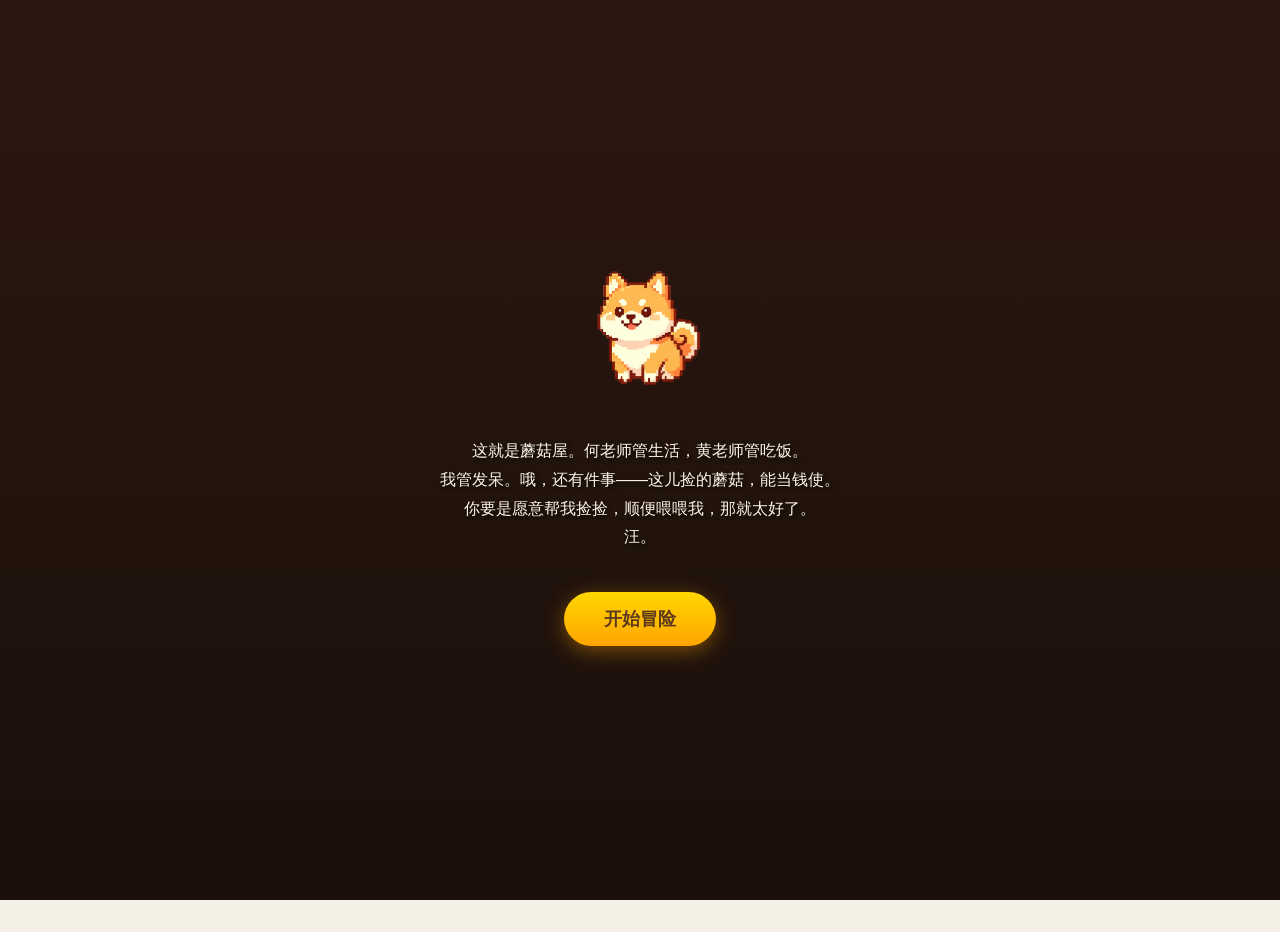
==== index.html @ 36fa9b50 "上传了最新版本，修复了跳转逻辑" ====
<!DOCTYPE html>
<html lang="zh-CN">
<head>
    <meta charset="UTF-8">
    <meta name="viewport" content="width=device-width, initial-scale=1.0, maximum-scale=1.0, user-scalable=no, viewport-fit=cover">
    <title>小H去哪儿</title>
    <link rel="stylesheet" href="style.css">
</head>
<body>

<!--存档移除:-->
<!--在浏览器控制台（F12）输入：-->

<!--前提要先输入:-->
<!--allow paste-->

<!--localStorage.removeItem('xiaoh_game');-->
<!--location.reload();-->


    <!-- 开场画面 -->
    <div id="opening-scene">
        <div class="opening-bg"></div>
        <div class="opening-content">
            <img class="opening-xiaoh" src="assets/背景/小h立绘.png" alt="小H">
            <div class="opening-text">
                这就是蘑菇屋。何老师管生活，黄老师管吃饭。<br>
                我管发呆。哦，还有件事——这儿捡的蘑菇，能当钱使。<br>
                你要是愿意帮我捡捡，顺便喂喂我，那就太好了。<br>
                汪。
            </div>
            <button class="opening-start" id="opening-start">开始冒险</button>
        </div>
    </div>

    <!-- 全屏背景层 -->
    <div id="fullscreen-bg" class="home-day"></div>
    
    <!-- 教程完成弹窗 -->
    <div id="tutorial-complete">
        <div class="complete-content">
            <div class="complete-title">🎉 恭喜完成新手教程！</div>
            <div class="complete-list">
                🍄 蘑菇是这里的钱，捡得越多能买的东西越好<br>
                🍖 带不同的食物，小H会去不同的地方<br>
                🖼️ 小H每次出门都会寄明信片回来
            </div>
            <button class="complete-btn" id="complete-btn">开始自由探索</button>
        </div>
    </div>
    
    <!-- 加载界面 -->
    <div id="loading-screen">
        <div class="loading-content">
            <div class="loading-title">🐕 小H去哪儿</div>
            <div class="loading-xiaoh">
                <img id="loading-xiaoh-img" src="assets/待机/001.png" alt="小H">
            </div>
            <div class="loading-bar-container">
                <div class="loading-bar" id="loading-bar"></div>
            </div>
            <div class="loading-text" id="loading-text">正在加载资源...</div>
        </div>
        <div class="loading-tip">首次加载可能需要较长时间，请耐心等待~</div>
    </div>

    <div id="game-container">
        <!-- 教程覆盖层 -->
        <div id="tutorial-overlay">
            <div class="tutorial-step" id="tutorial-step">步骤 01 / 07</div>
            <div class="tutorial-sprites">
                <div class="tutorial-sprite he hidden" id="tutorial-he">
                    <img src="assets/背景/何老师立绘.png" alt="何老师">
                </div>
                <div class="tutorial-sprite huang hidden" id="tutorial-huang">
                    <img src="assets/背景/c0e4c82e495bcb97c229f056803f610f.jpg" alt="黄老师">
                </div>
                <div class="tutorial-sprite xiaoh hidden" id="tutorial-xiaoh">
                    <img src="assets/背景/小h立绘.png" alt="小H">
                </div>
            </div>
            <div class="tutorial-dialog">
                <div class="dialog-speaker" id="dialog-speaker">小H</div>
                <div class="dialog-text" id="dialog-text">嘿，新面孔。</div>
                <div class="dialog-continue">点击屏幕继续 ▼</div>
            </div>
            <!-- 箭头指引 -->
            <div class="tutorial-arrow" id="tutorial-arrow" style="display: none;">
                <img src="assets/背景/箭头.png" alt="指引箭头">
            </div>
            <!-- 高亮边框 -->
            <div class="tutorial-highlight" id="tutorial-highlight" style="display: none;"></div>
        </div>
        <!-- 首页 -->
        <div id="home-page" class="day">
            <!-- UI -->
            <button id="day-night-toggle">☀️ 切换夜晚</button>
            <button id="settings-btn">⚙️ 设置</button>
            <div id="album-btn">🖼️</div>
            <div id="mushroom-counter">
                <span class="mushroom-icon">🍄</span>
                <span id="mushroom-num">20</span>
            </div>
            
            <!-- 门按钮 -->
            <button id="door-btn">
                <img id="door-img" src="assets/组件/白天门.png" alt="门" />
            </button>

            <!-- 蘑菇容器 -->
            <div class="ground" id="ground">
                <!-- 蘑菇将通过JavaScript动态生成 -->
            </div>

            <!-- 小H -->
            <div id="xiaoh-character" class="xiaoh-idle">
                <img class="xiaoh-sprite-img" id="xiaoh-sprite-img" src="assets/待机/001.png" alt="" draggable="false" />
            </div>

            <!-- 出发按钮 -->
            <button id="go-btn">🚀 探险</button>
            
            <!-- 商店按钮 -->
            <button id="shop-btn">🛒 商店</button>

            <!--小H快跑 -->
            <button id="run-btn">🏃 小H快跑</button>
        </div>

        <!-- 底部进度条（探险时显示） -->
        <div id="home-progress" style="display: none;">
            <div class="simple-progress-bar">
                <div class="simple-progress-fill" id="home-progress-bar"></div>
            </div>
        </div>

        <!-- 互动界面 -->
        <div id="interact-page" style="display: none;">
            <div class="interact-header">
                <div class="interact-back" id="interact-back">←</div>
                <div class="interact-title">🐕 小H的日常</div>
                <div class="intimacy-display">
                    <span>💕</span>
                    <span id="intimacy-value">0</span>
                </div>
            </div>
            
            <!-- 小狗展示区域 -->
            <div class="interact-xiaoh-container">
                <div id="interact-xiaoh" class="xiaoh-idle">
                    <img class="xiaoh-sprite-img" id="interact-xiaoh-img" src="assets/待机/001.png" alt="" draggable="false" />
                </div>
            </div>
            
            <!-- 交互选项 -->
            <div class="interact-actions">
                <button class="action-btn" id="action-feed">🍖 喂食</button>
                <button class="action-btn" id="action-pet">✋ 摸摸</button>
                <button class="action-btn" id="action-play">🎾 玩耍</button>
            </div>
            
            <!-- 心情日记 -->
            <div class="diary-section">
                <div class="diary-header">
                    <span>📔 心情日记</span>
                </div>
                <div class="diary-list" id="diary-list">
                    <div class="diary-empty">还没有日记哦~ 快来和小H互动吧！</div>
                </div>
            </div>
        </div>

        <!-- 屋子界面 -->
        <div id="room-page">
            <!-- 相册按钮 -->
            <div id="room-album-btn">🖼️</div>
            
            <!-- 蘑菇币数量 -->
            <div id="room-mushroom-counter">
                <span class="mushroom-icon">🍄</span>
                <span id="room-mushroom-num">20</span>
            </div>
            
            <!-- 小H（屋子内） -->
            <div id="xiaoh-character-room" class="xiaoh-idle">
                <img class="xiaoh-sprite-img" id="xiaoh-sprite-img-room" src="assets/待机/001.png" alt="" draggable="false" />
            </div>
            
            <!-- 探险按钮 -->
            <button id="room-go-btn">🚀 探险</button>
            
            <!-- 返回庭院箭头按钮 -->
            <button id="room-back-arrow">
                <img src="assets/背景/箭头.png" alt="返回庭院">
            </button>
            
            <!-- 商店按钮 -->
            <button id="room-shop-btn">🛒 商店</button>

            <!-- 小H快跑 -->
            <button id="room-run-btn">🏃 小H快跑</button>
        </div>

        <!-- 进度条页面 -->
        <div id="progress-page">
            <div class="progress-xiaoh">🐕</div>
            <div class="progress-text">小H正在探险中...</div>
            <div class="progress-destination" id="progress-dest">目的地：田野</div>
            <div class="progress-bar-container">
                <div class="progress-bar" id="progress-bar" style="width: 0%"></div>
            </div>
            <div class="progress-time" id="progress-time">剩余 60秒</div>
        </div>

        <!-- 相册页面 -->
        <div id="album-page">
            <div class="album-header">
                <div class="album-back" id="album-back">←</div>
                <div class="album-title">明信片相册</div>
                <div class="album-count" id="album-count">已收集 0 张</div>
                <button class="album-trash-btn" id="album-trash-btn">🗑️</button>
            </div>
            <div class="album-grid" id="album-grid">
                <div class="album-empty">
                    <div class="album-empty-icon">📭</div>
                    <div class="album-empty-text">还没有明信片哦~<br>快让小H出发探险吧！</div>
                </div>
            </div>
        </div>

        <!-- 出发弹窗 -->
        <div class="modal-overlay" id="go-modal">
            <div class="modal-content">
                <div class="modal-title">🎒 给小H准备便当</div>
                <div class="bento-options">
                    <div class="bento-card" data-type="snack" data-cost="5" data-time="60" data-reward="10-15">
                        <div class="bento-icon">🍖</div>
                        <div class="bento-name">小零食</div>
                        <div class="bento-cost">🦴 5 骨头</div>
                        <div class="bento-time">⏱ 1分钟</div>
                        <div class="bento-reward">💰 带回 10-15</div>
                    </div>
                    <div class="bento-card" data-type="normal" data-cost="15" data-time="180" data-reward="25-35">
                        <div class="bento-icon">🍱</div>
                        <div class="bento-name">普通便当</div>
                        <div class="bento-cost">🦴 15 骨头</div>
                        <div class="bento-time">⏱ 3分钟</div>
                        <div class="bento-reward">💰 带回 25-35</div>
                    </div>
                </div>
                <button class="modal-btn primary" id="confirm-go">出发！</button>
                <button class="modal-btn secondary" id="cancel-go">再想想</button>
            </div>
        </div>

        <!-- 途中照片弹窗 -->
        <div class="modal-overlay photo-modal" id="photo-modal">
            <div class="modal-content">
                <div class="photo-image" id="photo-img">
                    <span style="font-size:80px">🏞️</span>
                    <span class="photo-xiaoh">🐕</span>
                </div>
                <div class="photo-text" id="photo-text">小H发回了一张途中照片！</div>
                <button class="modal-btn primary" id="photo-ok">继续等待</button>
            </div>
        </div>

        <!-- 归来弹窗 - 明信片 -->
        <div class="modal-overlay postcard-modal" id="postcard-modal">
            <div class="modal-content">
                <div class="postcard-header">📮 小H寄来明信片！</div>
                <div class="postcard-image" id="postcard-img">
                    <img id="postcard-bg-image" src="" class="postcard-bg">
                </div>
                <div class="postcard-content">
                    <div class="postcard-text" id="postcard-text">今天的田野好大，跑了好久~</div>
                    <div class="postcard-guest" id="postcard-guest">💬 何老师："看到小H跑那么开心，我也开心呀~"</div>
                    <div class="postcard-reward">
                        <span>🍄</span>
                        <span id="reward-num">+12</span>
                    </div>
                    <div class="postcard-buttons">
                        <button class="modal-btn primary" id="collect-reward">领取奖励</button>
                        <button class="modal-btn secondary" id="share-postcard">分享</button>
                    </div>
                </div>
            </div>
        </div>

        <!-- 设置弹窗 -->
        <div class="modal-overlay settings-modal" id="settings-modal">
            <div class="settings-content">
                <div class="settings-title">⚙️ 设置</div>
                
                <div class="settings-item">
                    <span class="settings-label">🎵 背景音乐</span>
                    <div class="settings-toggle active" id="bgm-toggle"></div>
                </div>
                
                <div class="settings-item">
                    <span class="settings-label">🔊 音效</span>
                    <div class="settings-toggle active" id="sound-toggle"></div>
                </div>

                <button class="modal-btn secondary" id="settings-close" style="margin-top: 20px;">关闭</button>
            </div>
        </div>

        <!-- 商店页面 -->
        <div id="shop-page">
            <!-- 返回按钮 -->
            <button class="shop-back-btn" id="shop-back">← 返回</button>
            
            <!-- 蘑菇币显示 -->
            <div class="shop-mushrooms">🍄 <span id="shop-mushrooms-count">0</span></div>
            
            <!-- 标题 -->
            <div class="shop-title">🛒 蘑菇商店</div>
            
            <!-- 背景图 -->
            <img class="shop-background" src="assets/背景/shop-background.png" alt="商店背景">
            
            <!-- 分页按钮 -->
            <button class="shop-page-btn shop-prev-btn" id="shop-prev-btn" style="display: none;">‹</button>
            <button class="shop-page-btn shop-next-btn" id="shop-next-btn">›</button>
            
            <!-- 页码显示 -->
            <div class="shop-page-indicator" id="shop-page-indicator">1 / 2</div>
            
            <!-- 商品区域 -->
            <div class="shop-grid" id="shop-grid-container">
                <!-- 食物 - 骨头 (5) -->
                <div class="shop-item" data-item="bone">
                    <div class="shop-item-image">
                        <img src="assets/食物/骨头.png" alt="骨头">
                    </div>
                    <div class="shop-item-info">
                        <div class="shop-item-name">骨头</div>
                        <div class="shop-item-price">5 蘑菇币</div>
                    </div>
                </div>
                
                <!-- 食物 - 羊排 (15) -->
                <div class="shop-item" data-item="meat">
                    <div class="shop-item-image">
                        <img src="assets/食物/羊排.png" alt="羊排">
                    </div>
                    <div class="shop-item-info">
                        <div class="shop-item-name">羊排</div>
                        <div class="shop-item-price">15 蘑菇币</div>
                    </div>
                </div>
                
                <!-- 食物 - 便当 (30) -->
                <div class="shop-item" data-item="bento">
                    <div class="shop-item-image">
                        <img src="assets/食物/便当.png" alt="便当">
                    </div>
                    <div class="shop-item-info">
                        <div class="shop-item-name">便当</div>
                        <div class="shop-item-price">30 蘑菇币</div>
                    </div>
                </div>
                
                <!-- 食物 - 牛排 (30) -->
                <div class="shop-item" data-item="steak">
                    <div class="shop-item-image">
                        <img src="assets/食物/牛排.png" alt="牛排">
                    </div>
                    <div class="shop-item-info">
                        <div class="shop-item-name">牛排</div>
                        <div class="shop-item-price">30 蘑菇币</div>
                    </div>
                </div>
                
                <!-- 食物 - 寿司 (50) -->
                <div class="shop-item" data-item="sushi">
                    <div class="shop-item-image">
                        <img src="assets/食物/寿司.png" alt="寿司">
                    </div>
                    <div class="shop-item-info">
                        <div class="shop-item-name">寿司</div>
                        <div class="shop-item-price">50 蘑菇币</div>
                    </div>
                </div>
                
                <!-- 道具 - 玩具球 (15) -->
                <div class="shop-item" data-item="ball">
                    <div class="shop-item-image">
                        <img src="assets/道具/玩具球.png" alt="玩具球">
                    </div>
                    <div class="shop-item-info">
                        <div class="shop-item-name">玩具球</div>
                        <div class="shop-item-price">15 蘑菇币</div>
                    </div>
                </div>
                
                <!-- 道具 - 碗 (15) -->
                <div class="shop-item" data-item="bowl">
                    <div class="shop-item-image">
                        <img src="assets/道具/碗.png" alt="碗">
                    </div>
                    <div class="shop-item-info">
                        <div class="shop-item-name">碗</div>
                        <div class="shop-item-price">15 蘑菇币</div>
                    </div>
                </div>
                
                <!-- 道具 - 游泳圈 (20) -->
                <div class="shop-item" data-item="swim_ring">
                    <div class="shop-item-image">
                        <img src="assets/道具/游泳圈.png" alt="游泳圈">
                    </div>
                    <div class="shop-item-info">
                        <div class="shop-item-name">游泳圈</div>
                        <div class="shop-item-price">20 蘑菇币</div>
                    </div>
                </div>
                
                <!-- 道具 - 风车 (20) -->
                <div class="shop-item" data-item="windmill">
                    <div class="shop-item-image">
                        <img src="assets/道具/风车.png" alt="风车">
                    </div>
                    <div class="shop-item-info">
                        <div class="shop-item-name">风车</div>
                        <div class="shop-item-price">20 蘑菇币</div>
                    </div>
                </div>
                
                <!-- 道具 - 项圈 (25) -->
                <div class="shop-item" data-item="collar">
                    <div class="shop-item-image">
                        <img src="assets/道具/项圈.png" alt="项圈">
                    </div>
                    <div class="shop-item-info">
                        <div class="shop-item-name">项圈</div>
                        <div class="shop-item-price">25 蘑菇币</div>
                    </div>
                </div>
                
                <!-- 道具 - 指南针 (35) -->
                <div class="shop-item" data-item="compass">
                    <div class="shop-item-image">
                        <img src="assets/道具/指南针.png" alt="指南针">
                    </div>
                    <div class="shop-item-info">
                        <div class="shop-item-name">指南针</div>
                        <div class="shop-item-price">35 蘑菇币</div>
                    </div>
                </div>
            </div>
            
            <!-- 描述区域 -->
            <div class="shop-description">
                <div class="description-text" id="shop-description-text">点击商品查看详情</div>
            </div>
            
            <!-- 购买按钮 -->
            <button class="shop-buy-btn" id="shop-buy-btn" disabled>购买</button>
        </div>

        <!-- 物品栏弹窗 -->
        <div class="modal-overlay inventory-modal" id="inventory-modal">
            <div class="modal-content">
                <div class="modal-title">🎒 物品栏</div>
                
                <div class="inventory-empty" id="inventory-empty" style="display:none;">
                    <div class="empty-icon">📦</div>
                    <div class="empty-text">哎呀~ 背包空空如也！<br>快去商店采购吧！</div>
                    <button class="modal-btn primary" id="go-to-shop">🛒 去商店</button>
                </div>

                <div class="inventory-items" id="inventory-items">
                    <!-- 物品将通过JavaScript动态生成 -->
                </div>

                <div style="margin-top: 20px; display: flex; gap: 10px;">
                    <button class="modal-btn secondary" id="inventory-close">取消</button>
                    <button class="modal-btn primary" id="confirm-item" disabled>选择出发</button>
                </div>
            </div>
        </div>

        <!-- 回收站弹窗 -->
        <div class="modal-overlay" id="trash-modal">
            <div class="modal-content">
                <div class="modal-header">🗑️ 回收站</div>
                <div class="trash-grid" id="trash-grid">
                    <div class="trash-empty">
                        <div class="trash-empty-icon">🗑️</div>
                        <div class="trash-empty-text">回收站是空的~</div>
                    </div>
                </div>
                <div class="modal-footer">
                    <button class="modal-btn secondary" id="trash-close">关闭</button>
                    <button class="modal-btn danger" id="trash-clear">清空回收站</button>
                </div>
            </div>
        </div>

        <!-- 大图查看器 -->
        <div class="photo-viewer" id="photo-viewer">
            <div class="viewer-image" id="viewer-img">
                <img id="viewer-photo" src="" class="viewer-photo">
            </div>
            <div class="viewer-text" id="viewer-text">今天的田野好大，跑了好久~</div>
            <div class="viewer-close" id="viewer-close">✕</div>
        </div>
    </div>

    <script src="script.js"></script>
</body>
</html>
---- style.css ----
:root {
            --design-width: 430;
            --design-height: 932;
            --scale: 1;
            --safe-top: 0px;
            --safe-bottom: env(safe-area-inset-bottom, 0px);
            --safe-left: 0px;
            --safe-right: 0px;
        }

        * {
            margin: 0;
            padding: 0;
            box-sizing: border-box;
            -webkit-user-select: none;
            user-select: none;
            -webkit-touch-callout: none;
            -webkit-tap-highlight-color: transparent;
        }
        
        * img {
            -webkit-user-drag: none;
            user-drag: none;
        }
        
        html, body {
            touch-action: manipulation;
            -webkit-touch-callout: none;
            -webkit-user-select: none;
            user-select: none;
        }
        
        button {
            -webkit-user-select: none;
            user-select: none;
            -webkit-tap-highlight-color: transparent;
            touch-action: manipulation;
        }
        
        input, textarea {
            -webkit-user-select: text;
            user-select: text;
        }

        body {
            font-family: 'Microsoft YaHei', 'PingFang SC', sans-serif;
            background: #f5f0e6;
            overflow: hidden;
            touch-action: pan-y pinch-zoom;
            font-size: calc(14px * var(--scale));
        }

        #fullscreen-bg {
            position: fixed;
            top: 0;
            left: 0;
            width: 100vw;
            height: 100vh;
            background-size: cover;
            background-position: center;
            background-repeat: no-repeat;
            z-index: -1;
            transition: background-image 0.5s ease;
        }

        #fullscreen-bg.home-day {
            background-image: url('assets/背景/garden-day.png');
        }

        #fullscreen-bg.home-night {
            background-image: url('assets/背景/garden-night.png');
        }

        #fullscreen-bg.room-day {
            background-image: url('assets/背景/room-day.png');
        }

        #fullscreen-bg.room-night {
            background-image: url('assets/背景/room-night.png');
        }

        #fullscreen-bg.shop {
            background-image: url('assets/背景/shop-background.png');
        }

        #game-container {
            width: 100vw;
            height: calc(100vh - var(--safe-bottom));
            max-width: 430px;
            margin: 0 auto;
            position: relative;
            overflow: hidden;
            transform-origin: top center;
        }

        #home-page {
            width: 100%;
            height: 100%;
            position: relative;
            display: flex;
            flex-direction: column;
            align-items: center;
            background-size: cover;
            background-position: center;
            background-repeat: no-repeat;
        }

        #home-page.day {
            background-image: url('assets/背景/garden-day.png');
        }

        #home-page.night {
            background-image: url('assets/背景/garden-night.png');
        }

        /* 蘑菇币数量显示 */
        #mushroom-counter {
            position: absolute;
            top: 20px;
            right: 20px;
            background: rgba(255,255,255,0.9);
            border-radius: 25px;
            padding: 8px 16px;
            display: flex;
            align-items: center;
            gap: 6px;
            box-shadow: 0 2px 8px rgba(0,0,0,0.1);
            z-index: 100;
        }

        .mushroom-icon {
            font-size: 24px;
        }

        #mushroom-num {
            font-size: 20px;
            font-weight: bold;
            color: #8B691E;
        }

        /* 设置按钮 */
        #settings-btn {
            position: absolute;
            top: 130px;
            left: 20px;
            padding: 8px 14px;
            background: rgba(255,255,255,0.9);
            border-radius: 20px;
            border: none;
            font-size: 14px;
            font-weight: bold;
            cursor: pointer;
            box-shadow: 0 2px 8px rgba(0,0,0,0.1);
            z-index: 100;
            transition: all 0.3s;
            display: flex;
            align-items: center;
            gap: 6px;
            color: #5D3A1A;
        }
        #settings-btn:hover {
            transform: scale(1.05);
            box-shadow: 0 4px 12px rgba(0,0,0,0.2);
        }

        /* 设置弹窗 */
        .settings-modal {
            display: none;
        }
        .settings-modal.active {
            display: flex;
        }
        .settings-content {
            background: linear-gradient(135deg, #FFF8E7 0%, #FFE4C4 100%);
            border-radius: 20px;
            padding: 25px;
            width: 320px;
            text-align: center;
            box-shadow: 0 10px 30px rgba(0,0,0,0.2);
        }
        .settings-title {
            font-size: 20px;
            font-weight: bold;
            margin-bottom: 25px;
            color: #5D3A1A;
        }
        .settings-item {
            display: flex;
            justify-content: space-between;
            align-items: center;
            padding: 12px 15px;
            background: rgba(255,255,255,0.8);
            border-radius: 12px;
            margin-bottom: 12px;
        }
        .settings-label {
            font-size: 16px;
            font-weight: bold;
            color: #5D3A1A;
            display: flex;
            align-items: center;
            gap: 8px;
        }
        .settings-toggle {
            width: 50px;
            height: 28px;
            background: #ddd;
            border-radius: 14px;
            cursor: pointer;
            position: relative;
            transition: background 0.3s;
        }
        .settings-toggle.active {
            background: #8BC34A;
        }
        .settings-toggle::after {
            content: '';
            position: absolute;
            width: 24px;
            height: 24px;
            background: white;
            border-radius: 50%;
            top: 2px;
            left: 2px;
            transition: transform 0.3s;
        }
        .settings-toggle.active::after {
            transform: translateX(22px);
        }

        /* 昼夜切换按钮 */
        #day-night-toggle {
            position: absolute;
            top: 75px;
            left: 20px;
            padding: 8px 14px;
            background: rgba(255,255,255,0.9);
            border-radius: 20px;
            border: none;
            font-size: 14px;
            font-weight: bold;
            cursor: pointer;
            box-shadow: 0 2px 8px rgba(0,0,0,0.1);
            z-index: 100;
            transition: all 0.3s;
            display: flex;
            align-items: center;
            gap: 6px;
            color: #5D3A1A;
        }
        #day-night-toggle:hover {
            transform: scale(1.05);
            box-shadow: 0 4px 12px rgba(0,0,0,0.2);
        }
        #day-night-toggle:active {
            transform: scale(0.98);
        }

        /* 相册入口 */
        #album-btn {
            position: absolute;
            top: 20px;
            left: 20px;
            width: 44px;
            height: 44px;
            background: rgba(255,255,255,0.9);
            border-radius: 50%;
            display: flex;
            align-items: center;
            justify-content: center;
            font-size: 24px;
            box-shadow: 0 2px 8px rgba(0,0,0,0.1);
            cursor: pointer;
            z-index: 100;
            transition: transform 0.2s;
        }
        #album-btn:active { transform: scale(0.9); }

        /* 地面 */
        .ground {
            position: absolute;
            bottom: 0;
            width: 430px;
            height: 350px;
            background: transparent;
            border-radius: 50% 50% 0 0 / 20px 20px 0 0;
        }

        

        /* 蘑菇样式 */
        .mushroom {
            position: absolute;
            cursor: pointer;
            z-index: 50;
            transition: transform 0.3s ease;
            object-fit: cover;
            border-radius: 50%;
            overflow: hidden;
        }
        .mushroom.spawning {
            cursor: default;
            pointer-events: none;
        }
        .mushroom.spawning:hover {
            transform: none;
        }
        .mushroom:hover:not(.spawning) {
            transform: scale(1.1);
        }
        .mushroom.small {
            /* border:#43A047 solid 2px; */
            width: 80px;
            height: 80px;
        }
        .mushroom.large {
            /* border:#00597c solid 2px; */
            width: 120px;
            height: 120px;
        }
        .mushroom.growing {
            animation: mushroom-grow 0.5s ease-out forwards;
        }
        .mushroom.disappearing {
            animation: mushroom-disappear 0.5s ease-out forwards;
        }

        @keyframes mushroom-grow {
            0% { transform: scale(1); }
            50% { transform: scale(1.3); }
            100% { transform: scale(1); }
        }

        @keyframes mushroom-disappear {
            0% { opacity: 1; transform: scale(1); }
            100% { opacity: 0; transform: scale(1.5); }
        }

        /* 小H角色（待机序列帧） */
        #xiaoh-character {
            position: absolute;
            bottom: 22%;
            left: 50%;
            transform: translateX(-50%);
            width: auto;
            height: auto;
            z-index: 60;
            transition: all 0.5s ease;
            display: flex;
            align-items: flex-end;
            justify-content: center;
        }

        .xiaoh-sprite-img {
            display: block;
            height: 120px;
            width: auto;
            max-width: 140px;
            object-fit: contain;
            pointer-events: none;
            user-select: none;
            -webkit-user-drag: none;
        }

        /* 小H状态动画 */
        .xiaoh-idle {
            animation: breathe 3s infinite ease-in-out;
        }

        @keyframes breathe {
            0%, 100% { transform: translateX(-50%) scale(1); }
            50% { transform: translateX(-50%) scale(1.02); }
        }

        /* 屋子内小H */
        #xiaoh-character-room {
            position: absolute;
            bottom: 22%;
            left: 40%;
            transform: translateX(-50%);
            width: auto;
            height: auto;
            z-index: 60;
            transition: all 0.5s ease;
            display: flex;
            align-items: flex-end;
            justify-content: center;
        }

        /* 睡觉状态样式 - 移动到床上 */
        .xiaoh-sleeping {
            bottom: 67% !important;
            left: 30% !important;
            transform: translateX(-50%) !important;
        }

        .xiaoh-sleeping .xiaoh-sprite-img {
            transform: scale(0.9);
        }

        .xiaoh-away {
            opacity: 0;
            transform: translateX(-50%) translateX(200px) !important;
            transition: all 1s ease;
        }
        
        /* 睡觉隐藏状态 - 庭院中小狗睡觉时隐藏 */
        .xiaoh-hidden {
            display: none !important;
        }



        /* 门按钮：白天为小框对齐门洞；夜间为全屏锚点 + cover（撤销「昼夜同一全屏」后的状态） */
        #door-btn {
            position: absolute;
            top: 41.9%;
            left: 59.7%;
            transform: translate(-50%, -50%);
            width: 16%;
            height: 22%;
            min-width: 0;
            min-height: 0;
            overflow: hidden;
            background: transparent;
            border: none;
            cursor: pointer;
            z-index: 55;
            padding: 0;
        }
        /* 夜间与白天同量级小框，避免 100% 占满屏；位置可按背景微调 left/top */
        #home-page.night #door-btn {
            left: 64%;
            top: 42%;
            width: 18%;
            height: 22%;
        }
        #door-btn img {
            width: 100%;
            height: 100%;
            object-fit: fill;
            object-position: center center;
            image-rendering: pixelated;
            image-rendering: crisp-edges;
            transition: transform 0.2s;
        }
        #home-page.night #door-btn img {
            object-fit: cover;
            object-position: 60.8% 40.7%;
        }
        #door-btn:hover img {
            transform: scale(1.02);
        }
        #door-btn:active img {
            transform: scale(0.98);
        }

        /* 屋子界面 */
        #room-page {
            display: none;
            position: absolute;
            top: 0;
            left: 0;
            width: 100%;
            height: 100%;
            background-size: cover;
            background-position: center;
            z-index: 50;
        }
        #room-page.day {
            background-image: url('assets/背景/room-day.png');
        }
        #room-page.night {
            background-image: url('assets/背景/room-night.png');
        }
        #room-page.active {
            display: block;
        }

        /* 屋子界面蘑菇币显示（与庭院一致）*/
        #room-mushroom-counter {
            position: absolute;
            top: 20px;
            right: 20px;
            background: rgba(255,255,255,0.9);
            border-radius: 25px;
            padding: 8px 16px;
            display: flex;
            align-items: center;
            gap: 6px;
            box-shadow: 0 2px 8px rgba(0,0,0,0.1);
            z-index: 100;
        }
        #room-mushroom-num {
            font-size: 20px;
            font-weight: bold;
            color: #8B691E;
        }
        #room-album-btn {
            position: absolute;
            top: 20px;
            left: 20px;
            width: 44px;
            height: 44px;
            background: rgba(255,255,255,0.9);
            border-radius: 50%;
            display: flex;
            align-items: center;
            justify-content: center;
            font-size: 24px;
            box-shadow: 0 2px 8px rgba(0,0,0,0.1);
            cursor: pointer;
            z-index: 100;
            transition: transform 0.2s;
        }
        #room-album-btn:active { transform: scale(0.9); }
        
        /* 屋子探险按钮 */
        #room-go-btn {
            position: absolute;
            bottom: 8%;
            left: 20px;
            transform: none;
            width: 100px;
            height: 45px;
            background: linear-gradient(180deg, #FF6B6B 0%, #EE5A5A 100%);
            border: none;
            border-radius: 20px;
            color: white;
            font-size: 16px;
            font-weight: bold;
            cursor: pointer;
            box-shadow: 0 4px 12px rgba(238, 90, 90, 0.4);
            z-index: 100;
            transition: all 0.2s;
        }
        #room-go-btn:active { transform: scale(0.95); }
        #room-go-btn:disabled {
            background: #ccc;
            box-shadow: none;
            cursor: not-allowed;
        }
        
        /* 屋子商店按钮 */
        #room-shop-btn {
            position: absolute;
            bottom: 8%;
            right: 20px;
            transform: none;
            width: 100px;
            height: 45px;
            background: linear-gradient(180deg, #4ECDC4 0%, #44A3A0 100%);
            border: none;
            border-radius: 20px;
            color: white;
            font-size: 16px;
            font-weight: bold;
            cursor: pointer;
            box-shadow: 0 4px 12px rgba(78, 205, 196, 0.4);
            z-index: 100;
        }
        #room-shop-btn:hover {
            transform: scale(1.02);
        }
        #room-shop-btn:active { transform: scale(0.95); }
        
        /* 返回庭院箭头按钮 */
        #room-back-arrow {
            position: absolute;
            bottom: 8%;
            left: 50%;
            transform: translateX(-50%);
            width: 60px;
            height: 60px;
            background: transparent;
            border: none;
            cursor: pointer;
            z-index: 100;
            padding: 0;
        }
        #room-back-arrow img {
            width: 100%;
            height: 100%;
            object-fit: contain;
        }
        #room-back-arrow:hover {
            transform: translateX(-50%) scale(1.1);
        }
        #room-back-arrow:active {
            transform: translateX(-50%) scale(0.95);
        }

        /* 出发按钮 */
        #go-btn {
            position: absolute;
            bottom: 8%;
            left: 20px;
            transform: none;
            width: 100px;
            height: 45px;
            background: linear-gradient(180deg, #FF6B6B 0%, #EE5A5A 100%);
            border: none;
            border-radius: 20px;
            color: white;
            font-size: 16px;
            font-weight: bold;
            cursor: pointer;
            box-shadow: 0 4px 12px rgba(238, 90, 90, 0.4);
            z-index: 100;
            transition: all 0.2s;
        }
        #go-btn:active { transform: scale(0.95); }
        #go-btn:disabled {
            background: #ccc;
            box-shadow: none;
            cursor: not-allowed;
        }

        /* 商店按钮 */
        #shop-btn {
            position: absolute;
            bottom: 8%;
            right: 20px;
            transform: none;
            width: 100px;
            height: 45px;
            background: linear-gradient(180deg, #4ECDC4 0%, #44A3A0 100%);
            border: none;
            border-radius: 20px;
            color: white;
            font-size: 16px;
            font-weight: bold;
            cursor: pointer;
            box-shadow: 0 4px 12px rgba(78, 205, 196, 0.4);
            z-index: 100;
            transition: all 0.2s;
        }
        #shop-btn:active { transform: scale(0.95); }

        /* 状态提示 */
        #status-text {
            position: absolute;
            bottom: 18%;
            left: 50%;
            transform: translateX(-50%);
            background: rgba(255,255,255,0.9);
            padding: 6px 16px;
            border-radius: 15px;
            font-size: 14px;
            color: #5D3A1A;
            z-index: 100;
        }

        /* 飘字动画 */
        .float-text {
            position: absolute;
            font-size: 20px;
            font-weight: bold;
            color: #F5A623;
            pointer-events: none;
            animation: float-up 1s ease-out forwards;
            z-index: 200;
        }

        @keyframes float-up {
            0% { opacity: 1; transform: translateX(-50%) translateY(0); }
            100% { opacity: 0; transform: translateX(-50%) translateY(-60px); }
        }

        /* 消息弹窗 */
        .message-popup {
            position: absolute;
            top: 40%;
            left: 50%;
            transform: translate(-50%, -50%);
            background: rgba(0, 0, 0, 0.8);
            color: white;
            padding: 15px 30px;
            border-radius: 20px;
            font-size: 18px;
            font-weight: bold;
            text-align: center;
            z-index: 300;
            animation: message-in 0.3s ease-out;
        }

        .message-popup.fade-out {
            animation: message-out 0.5s ease-out forwards;
        }

        @keyframes message-in {
            0% { opacity: 0; transform: translate(-50%, -50%) scale(0.8); }
            100% { opacity: 1; transform: translate(-50%, -50%) scale(1); }
        }

        @keyframes message-out {
            0% { opacity: 1; transform: translate(-50%, -50%) scale(1); }
            100% { opacity: 0; transform: translate(-50%, -50%) scale(0.8); }
        }

        /* 弹窗遮罩 */
        .modal-overlay {
            position: fixed;
            top: 0;
            left: 0;
            width: 100%;
            height: 100%;
            background: rgba(0,0,0,0.5);
            display: flex;
            align-items: center;
            justify-content: center;
            z-index: 1000;
            opacity: 0;
            visibility: hidden;
            transition: all 0.3s;
        }
        .modal-overlay.active {
            opacity: 1;
            visibility: visible;
        }

        /* 出发弹窗 */
        .modal-content {
            background: white;
            border-radius: 20px;
            padding: 24px;
            width: 85%;
            max-width: 360px;
            text-align: center;
            box-shadow: 0 10px 40px rgba(0,0,0,0.2);
        }

        .modal-title {
            font-size: 22px;
            font-weight: bold;
            color: #5D3A1A;
            margin-bottom: 20px;
        }

        /* 商店页面样式 */
        #shop-page {
            display: none;
            position: absolute;
            top: 0;
            left: 0;
            width: 100%;
            height: 100%;
            max-width: 430px;
            margin: 0 auto;
            overflow: hidden;
            z-index: 50;
            background: #D4A574;
        }
        
        #shop-page.active {
            display: block;
        }
        
        .shop-background {
            position: absolute;
            top: 0;
            left: 0;
            width: 100%;
            height: 100%;
            object-fit: cover;
            pointer-events: none;
        }
        
        .shop-title {
            position: absolute;
            top: 30px;
            left: 50%;
            transform: translateX(-50%);
            font-size: 28px;
            font-weight: bold;
            color: #5D3A1A;
            text-shadow: 2px 2px 4px rgba(255,255,255,0.9);
            z-index: 10;
        }
        
        .shop-mushrooms {
            position: absolute;
            top: 15px;
            right: 15px;
            font-size: 18px;
            font-weight: bold;
            color: #FFD700;
            text-shadow: 1px 1px 2px rgba(0,0,0,0.5);
            background: rgba(93, 58, 26, 0.85);
            padding: 8px 15px;
            border-radius: 20px;
            z-index: 10;
        }
        
        /* 分页按钮 */
        .shop-page-btn {
            position: absolute;
            top: 50%;
            transform: translateY(-50%);
            width: 40px;
            height: 40px;
            border: none;
            border-radius: 50%;
            background: rgba(255, 255, 255, 0.9);
            font-size: 24px;
            font-weight: bold;
            color: #8B4513;
            cursor: pointer;
            box-shadow: 0 2px 8px rgba(0, 0, 0, 0.2);
            transition: all 0.2s;
            z-index: 10;
        }
        
        .shop-page-btn:hover {
            background: #FFD700;
            transform: translateY(-50%) scale(1.1);
        }
        
        .shop-prev-btn {
            left: 10px;
        }
        
        .shop-next-btn {
            right: 10px;
        }
        
        /* 页码指示器 */
        .shop-page-indicator {
            position: absolute;
            bottom: 180px;
            left: 50%;
            transform: translateX(-50%);
            background: rgba(0, 0, 0, 0.5);
            color: white;
            padding: 5px 12px;
            border-radius: 15px;
            font-size: 14px;
            z-index: 10;
        }
        
        /* 商品容器 */
        .shop-grid {
            position: absolute;
            top: 0;
            left: 0;
            width: 100%;
            height: 100%;
        }
        
        /* 单个商品项 - 绝对定位 */
        .shop-item {
            position: absolute;
            display: flex;
            flex-direction: column;
            align-items: center;
            cursor: pointer;
            transition: transform 0.15s;
            padding: 0;
            margin: 0;
            width: 170px;  /* 每个商品的宽度 */
        }
        
        /* 左上角商品 - 手动设置位置 */
        .shop-item:nth-child(1) {
            top: 280px;    /* 距离顶部 */
            left: 25px;   /* 距离左侧 */
        }
        
        /* 右上角商品 - 手动设置位置 */
        .shop-item:nth-child(2) {
            top: 280px;     /* 距离顶部 */
            right: 25px;   /* 距离右侧 */
        }
        
        /* 左下角商品 - 手动设置位置 */
        .shop-item:nth-child(3) {
            top: 490px;    /* 距离顶部 */
            left: 25px;    /* 距离左侧 */
        }
        
        /* 右下角商品 - 手动设置位置 */
        .shop-item:nth-child(4) {
            top: 490px;    /* 距离顶部 */
            right: 25px;   /* 距离右侧 */
        }
        
        /* 第2页 - 左上角商品 */
        .shop-item:nth-child(5) {
            top: 280px;    /* 距离顶部 */
            left: 25px;    /* 距离左侧 */
        }
        
        /* 第2页 - 右上角商品 */
        .shop-item:nth-child(6) {
            top: 280px;    /* 距离顶部 */
            right: 25px;   /* 距离右侧 */
        }
        
        /* 第2页 - 左下角商品 */
        .shop-item:nth-child(7) {
            top: 490px;    /* 距离顶部 */
            left: 25px;    /* 距离左侧 */
        }
        
        /* 第2页 - 右下角商品 */
        .shop-item:nth-child(8) {
            top: 490px;    /* 距离顶部 */
            right: 25px;   /* 距离右侧 */
        }
        
        /* 第3页 - 左上角商品 */
        .shop-item:nth-child(9) {
            top: 280px;    /* 距离顶部 */
            left: 25px;    /* 距离左侧 */
        }
        
        /* 第3页 - 右上角商品 */
        .shop-item:nth-child(10) {
            top: 280px;    /* 距离顶部 */
            right: 25px;   /* 距离右侧 */
        }
        
        /* 第3页 - 左下角商品 */
        .shop-item:nth-child(11) {
            top: 490px;    /* 距离顶部 */
            left: 25px;    /* 距离左侧 */
        }
        
        .shop-item:hover {
            transform: scale(1.01);
        }
        
        .shop-item.selected {
            outline: 3px solid #FFD700;
            outline-offset: 3px;
            border-radius: 10px;
        }
        
        /* 商品图片框 - 精准贴合背景图中的藤编框 */
        .shop-item-image {
            width: 100%;
            height: 110px;
            display: flex;
            align-items: center;
            justify-content: center;
            background: transparent;
            border-radius: 0;
            margin-bottom: 0;
            padding: 2px;
        }
        
        .shop-item-image img {
            max-width: 80%;
            max-height: 85px;
            object-fit: contain;
            image-rendering: pixelated;
            image-rendering: crisp-edges;
        }
        
        /* 商品名称和价格容器 - 同一行显示 */
        .shop-item-info {
            width: 100%;
            display: flex;
            align-items: center;
            justify-content: space-between;
            padding: 3px 6px;
            background: transparent;
        }
        
        /* 商品名称 - 在左边 */
        .shop-item-name {
            font-size: 17px;
            font-weight: bold;
            color: #5D3A1A;
            background: transparent;
            padding: 0;
            border-radius: 0;
            margin: 0;
            line-height: 1.2;
        }
        
        /* 商品价格 - 在右边 */
        .shop-item-price {
            font-size: 14px;
            color: #8B4513;
            font-weight: bold;
            margin: 0;
            text-shadow: 1px 1px 2px rgba(255,255,255,0.9);
        }
        
        /* 描述区域 */
        .shop-description {
            position: absolute;
            bottom: 90px;
            left: 25px;
            right: 25px;
            height: 55px;
            background: rgba(255, 248, 220, 0.95);
            border: 2px solid #D4A574;
            border-radius: 12px;
            padding: 10px 15px;
            display: flex;
            align-items: center;
            justify-content: center;
            box-shadow: inset 0 2px 4px rgba(0,0,0,0.1);
        }
        
        .description-text {
            font-size: 14px;
            color: #5D3A1A;
            text-align: center;
            line-height: 1.5;
            font-weight: 500;
        }
        
        /* 购买按钮 */
        .shop-buy-btn {
            position: absolute;
            bottom: 25px;
            left: 50%;
            transform: translateX(-50%);
            width: 160px;
            height: 48px;
            background: linear-gradient(180deg, #FF6B6B 0%, #EE5A5A 100%);
            border: none;
            border-radius: 24px;
            color: white;
            font-size: 18px;
            font-weight: bold;
            cursor: pointer;
            box-shadow: 0 5px 15px rgba(238, 90, 90, 0.45);
            transition: all 0.2s;
        }
        
        .shop-buy-btn:active {
            transform: translateX(-50%) scale(0.95);
            box-shadow: 0 2px 8px rgba(238, 90, 90, 0.3);
        }
        
        .shop-buy-btn:disabled {
            background: #ccc;
            box-shadow: none;
            cursor: not-allowed;
        }
        
        /* 返回按钮 */
        .shop-back-btn {
            position: absolute;
            top: 15px;
            left: 15px;
            padding: 10px 20px;
            background: rgba(255, 255, 255, 0.95);
            border: 2px solid #8B691E;
            border-radius: 20px;
            color: #8B691E;
            font-weight: bold;
            font-size: 16px;
            cursor: pointer;
            z-index: 10;
            box-shadow: 0 3px 8px rgba(0,0,0,0.15);
            transition: all 0.2s;
        }
        
        .shop-back-btn:hover {
            background: #FFF8DC;
        }
        
        .shop-back-btn:active {
            transform: scale(0.95);
        }

        /* 物品栏样式 */
        .inventory-empty {
            text-align: center;
            padding: 40px 20px;
        }
        .empty-icon {
            font-size: 60px;
            margin-bottom: 15px;
            animation: bounce 1s infinite;
        }
        .empty-text {
            font-size: 16px;
            color: #8B7355;
            margin-bottom: 20px;
        }

        .inventory-items {
            display: block;
            max-height: 280px;
            overflow-y: auto;
            -webkit-overflow-scrolling: touch;
            scrollbar-width: thin;
        }

        .inventory-section {
            margin-bottom: 20px;
        }

        .section-title {
            font-size: 14px;
            font-weight: bold;
            color: #5D3A1A;
            margin-bottom: 10px;
            padding-left: 5px;
        }

        .section-empty {
            font-size: 13px;
            color: #999;
            text-align: center;
            padding: 10px;
            background: #f5f5f5;
            border-radius: 10px;
        }

        .inventory-item {
            background: linear-gradient(180deg, #FFF8E7 0%, #F5E6D3 100%);
            border-radius: 15px;
            padding: 15px;
            text-align: center;
            cursor: pointer;
            border: 2px solid transparent;
            transition: all 0.2s;
        }
        .inventory-item:hover {
            border-color: #F5A623;
            transform: scale(1.05);
        }
        .inventory-item.selected {
            border-color: #4ECDC4;
            background: linear-gradient(180deg, #E0F7FA 0%, #B2EBF2 100%);
        }

        .item-count {
            background: #F5A623;
            color: white;
            border-radius: 50%;
            width: 24px;
            height: 24px;
            display: flex;
            align-items: center;
            justify-content: center;
            font-size: 12px;
            font-weight: bold;
            margin: -8px -8px 0 0;
            float: right;
        }

        .item-icon {
            width: 50px;
            height: 50px;
            margin: 0 auto 8px;
            display: flex;
            align-items: center;
            justify-content: center;
        }

        .item-image {
            max-width: 100%;
            max-height: 100%;
            object-fit: contain;
            image-rendering: pixelated;
        }

        @keyframes bounce {
            0%, 100% { transform: translateY(0); }
            50% { transform: translateY(-10px); }
        }

        /* 便当选择 */
        .bento-options {
            display: flex;
            gap: 15px;
            justify-content: center;
            margin-bottom: 20px;
        }

        .bento-card {
            width: 130px;
            padding: 15px;
            border: 2px solid #E8D5B7;
            border-radius: 15px;
            cursor: pointer;
            transition: all 0.2s;
            background: #FFF8E7;
        }
        .bento-card:hover { border-color: #F5A623; }
        .bento-card.selected {
            border-color: #FF6B6B;
            background: #FFF0F0;
        }
        .bento-card.disabled {
            opacity: 0.5;
            cursor: not-allowed;
        }

        .bento-icon {
            font-size: 40px;
            margin-bottom: 8px;
        }
        .bento-name {
            font-size: 16px;
            font-weight: bold;
            color: #5D3A1A;
            margin-bottom: 4px;
        }
        .bento-cost {
            font-size: 14px;
            color: #8B691E;
        }
        .bento-time {
            font-size: 12px;
            color: #999;
            margin-top: 4px;
        }
        .bento-reward {
            font-size: 12px;
            color: #4CAF50;
            margin-top: 2px;
        }

        .modal-btn {
            width: 100%;
            padding: 12px;
            border: none;
            border-radius: 12px;
            font-size: 18px;
            font-weight: bold;
            cursor: pointer;
            transition: all 0.2s;
        }
        .modal-btn.primary {
            background: linear-gradient(180deg, #FF6B6B 0%, #EE5A5A 100%);
            color: white;
        }
        .modal-btn.secondary {
            background: #f0f0f0;
            color: #666;
            margin-top: 10px;
        }
        .modal-btn.danger {
            background: #FF6B6B;
            color: white;
        }
        .modal-btn.danger:hover {
            background: #EE5A5A;
        }

        /* 回收站样式 */
        .trash-grid {
            max-height: 300px;
            overflow-y: auto;
            padding: 10px;
            display: grid;
            grid-template-columns: repeat(3, 1fr);
            gap: 10px;
        }
        .trash-item {
            background: #E8DCC4;
            border-radius: 10px;
            overflow: hidden;
            box-shadow: 0 2px 8px rgba(0,0,0,0.1);
            position: relative;
            padding: 5px;
        }
        .trash-item-img {
            width: 100%;
            height: 80px;
            background: #F5F5F5;
            border: 2px solid #8B7355;
            border-radius: 6px;
            overflow: hidden;
            position: relative;
        }
        .trash-item-photo {
            width: 100%;
            height: 100%;
            object-fit: contain;
            background: #fff;
        }
        .trash-item-info {
            padding: 5px;
            font-size: 12px;
            text-align: center;
        }
        .trash-item-restore {
            position: absolute;
            top: 5px;
            right: 5px;
            width: 24px;
            height: 24px;
            background: rgba(78, 205, 196, 0.9);
            border: none;
            border-radius: 50%;
            font-size: 12px;
            cursor: pointer;
            display: flex;
            align-items: center;
            justify-content: center;
            color: white;
        }
        .trash-empty {
            grid-column: 1 / -1;
            text-align: center;
            padding: 40px 20px;
        }
        .trash-empty-icon {
            font-size: 48px;
            margin-bottom: 10px;
        }
        .trash-empty-text {
            font-size: 16px;
            color: #999;
        }
        .modal-btn:disabled {
            background: #ccc !important;
            cursor: not-allowed;
        }

        /* 进度条页面 */
        #progress-page {
            display: none;
            width: 100%;
            height: 100%;
            flex-direction: column;
            align-items: center;
            justify-content: center;
            position: relative;
        }

        /* 首页底部进度条 */
        #home-progress {
            position: absolute;
            bottom: 20px;
            left: 50%;
            transform: translateX(-50%);
            width: 70%;
            z-index: 100;
        }

        .simple-progress-bar {
            height: 8px;
            background: rgba(255, 255, 255, 0.6);
            border-radius: 4px;
            overflow: hidden;
            box-shadow: 0 2px 8px rgba(0, 0, 0, 0.15);
        }

        .simple-progress-fill {
            height: 100%;
            background: linear-gradient(90deg, #FFD700 0%, #FF6B6B 50%, #4ECDC4 100%);
            border-radius: 4px;
            transition: width 0.1s linear;
            box-shadow: 0 0 10px rgba(255, 215, 0, 0.5);
        }

        .progress-xiaoh {
            font-size: 80px;
            margin-bottom: 30px;
            animation: run-bounce 0.6s infinite;
        }

        @keyframes run-bounce {
            0%, 100% { transform: translateY(0) rotate(0deg); }
            50% { transform: translateY(-20px) rotate(-10deg); }
        }

        .progress-text {
            font-size: 18px;
            color: #5D3A1A;
            margin-bottom: 20px;
        }

        .progress-destination {
            font-size: 16px;
            color: #8B691E;
            margin-bottom: 30px;
        }

        .progress-bar-container {
            width: 80%;
            height: 20px;
            background: #E8D5B7;
            border-radius: 10px;
            overflow: hidden;
            margin-bottom: 20px;
        }

        .progress-bar {
            height: 100%;
            background: linear-gradient(90deg, #FF6B6B 0%, #F5A623 100%);
            border-radius: 10px;
            transition: width 1s linear;
        }

        .progress-time {
            font-size: 24px;
            font-weight: bold;
            color: #FF6B6B;
        }

        /* 途中照片弹窗 */
        .photo-modal .modal-content {
            padding: 20px;
        }
        .photo-image {
            width: 100%;
            height: 200px;
            background: linear-gradient(180deg, #87CEEB 0%, #90EE90 100%);
            border-radius: 15px;
            display: flex;
            align-items: center;
            justify-content: center;
            font-size: 60px;
            margin-bottom: 15px;
            position: relative;
            overflow: hidden;
        }
        .photo-xiaoh {
            font-size: 50px;
            position: absolute;
            bottom: 20px;
        }
        .photo-text {
            font-size: 16px;
            color: #5D3A1A;
            margin-bottom: 15px;
        }

        /* 归来弹窗 - 明信片 */
        .postcard-modal .modal-content {
            background: linear-gradient(180deg, #FFF8E7 0%, #FFF 100%);
            padding: 0;
            overflow: hidden;
        }
        .postcard-header {
            background: linear-gradient(180deg, #FF6B6B 0%, #EE5A5A 100%);
            color: white;
            padding: 15px;
            font-size: 18px;
            font-weight: bold;
        }
        .postcard-image {
            width: 100%;
            height: 220px;
            position: relative;
            overflow: hidden;
        }
        .postcard-bg {
            width: 100%;
            height: 100%;
            object-fit: cover;
        }
        .postcard-content {
            padding: 20px;
        }
        .postcard-text {
            font-size: 16px;
            color: #5D3A1A;
            line-height: 1.6;
            margin-bottom: 15px;
            font-style: italic;
        }
        .postcard-guest {
            font-size: 14px;
            color: #8B691E;
            margin-bottom: 15px;
            padding: 10px;
            background: #FFF8E7;
            border-radius: 10px;
        }
        .postcard-reward {
            display: flex;
            align-items: center;
            justify-content: center;
            gap: 10px;
            font-size: 24px;
            font-weight: bold;
            color: #F5A623;
            margin-bottom: 15px;
        }
        .postcard-buttons {
            display: flex;
            gap: 10px;
        }
        .postcard-buttons .modal-btn {
            flex: 1;
        }

        /* 相册页面 */
        #album-page {
            display: none;
            width: 100%;
            height: 100%;
            flex-direction: column;
            background: #f5f0e6;
        }

        .album-header {
            background: linear-gradient(180deg, #5B8C5A 0%, #4A7A4A 100%);
            color: white;
            padding: 20px;
            text-align: center;
            position: relative;
        }
        .album-trash-btn {
            position: absolute;
            right: 15px;
            top: 50%;
            transform: translateY(-50%);
            width: 40px;
            height: 40px;
            background: rgba(255, 255, 255, 0.2);
            border: none;
            border-radius: 50%;
            font-size: 20px;
            cursor: pointer;
            display: flex;
            align-items: center;
            justify-content: center;
            transition: all 0.2s;
        }
        .album-trash-btn:hover {
            background: rgba(255, 255, 255, 0.3);
            transform: translateY(-50%) scale(1.1);
        }
        .album-trash-btn.has-items {
            background: #FF6B6B;
        }
        .album-back {
            position: absolute;
            left: 15px;
            top: 50%;
            transform: translateY(-50%);
            font-size: 24px;
            cursor: pointer;
            width: 40px;
            height: 40px;
            display: flex;
            align-items: center;
            justify-content: center;
        }
        .album-title {
            font-size: 22px;
            font-weight: bold;
        }
        .album-count {
            font-size: 14px;
            opacity: 0.8;
            margin-top: 5px;
        }

        .album-grid {
            flex: 1;
            overflow-y: auto;
            padding: 10px;
            display: grid;
            grid-template-columns: repeat(2, 1fr);
            gap: 8px;
        }

        .album-item {
            background: #E8DCC4;
            border-radius: 15px;
            overflow: hidden;
            box-shadow: 0 4px 12px rgba(0,0,0,0.15);
            cursor: pointer;
            transition: transform 0.2s;
            padding: 8px;
            height: 200px;
            display: flex;
            flex-direction: column;
        }
        .album-item:hover {
            transform: scale(1.02);
            box-shadow: 0 6px 16px rgba(0,0,0,0.2);
        }
        .album-item:active { transform: scale(0.98); }

        .album-item-img {
            width: 100%;
            height: 130px;
            background: #F5F5F5;
            border: 3px solid #8B7355;
            border-radius: 8px;
            overflow: hidden;
            position: relative;
            box-shadow: inset 0 2px 4px rgba(0,0,0,0.1);
        }
        .album-item-photo {
            width: 100%;
            height: 100%;
            object-fit: contain;
            background: #fff;
        }
        .album-item-delete {
            position: absolute;
            top: 5px;
            right: 5px;
            width: 28px;
            height: 28px;
            background: rgba(255, 255, 255, 0.9);
            border: none;
            border-radius: 50%;
            font-size: 14px;
            cursor: pointer;
            display: none;
            align-items: center;
            justify-content: center;
            z-index: 10;
            transition: all 0.2s;
        }
        .album-item:hover .album-item-delete {
            display: flex;
        }
        .album-item-delete:hover {
            background: #FF6B6B;
            transform: scale(1.1);
        }
        .album-item-info {
            padding: 10px;
        }
        .album-item-dest {
            font-size: 14px;
            font-weight: bold;
            color: #5D3A1A;
        }
        .album-item-date {
            font-size: 12px;
            color: #999;
            margin-top: 2px;
        }

        /* 空相册提示 */
        .album-empty {
            grid-column: 1 / -1;
            text-align: center;
            padding: 60px 20px;
            color: #999;
        }
        .album-empty-icon {
            font-size: 60px;
            margin-bottom: 15px;
        }
        .album-empty-text {
            font-size: 16px;
        }

        /* 大图查看 */
        .photo-viewer {
            position: fixed;
            top: 0;
            left: 0;
            width: 100%;
            height: 100%;
            background: rgba(0,0,0,0.9);
            display: none;
            align-items: center;
            justify-content: center;
            z-index: 2000;
            flex-direction: column;
        }
        .photo-viewer.active { display: flex; }
        .viewer-image {
            width: 90%;
            max-width: 400px;
            height: 300px;
            border-radius: 15px;
            overflow: hidden;
            position: relative;
        }
        .viewer-photo {
            width: 100%;
            height: 100%;
            object-fit: cover;
        }
        .viewer-text {
            color: white;
            font-size: 18px;
            text-align: center;
            padding: 0 20px;
            margin-bottom: 20px;
        }
        .viewer-close {
            color: white;
            font-size: 30px;
            cursor: pointer;
            width: 50px;
            height: 50px;
            display: flex;
            align-items: center;
            justify-content: center;
            border: 2px solid white;
            border-radius: 50%;
        }

        /* ========== 互动界面样式 ========== */
        #interact-page {
            position: absolute;
            top: 0;
            left: 0;
            width: 100%;
            height: 100%;
            background: linear-gradient(180deg, #FFF8E7 0%, #FFE4E1 100%);
            display: flex;
            flex-direction: column;
            z-index: 200;
        }
        
        .interact-header {
            display: flex;
            align-items: center;
            padding: 15px 20px;
            background: rgba(255, 255, 255, 0.95);
            box-shadow: 0 2px 15px rgba(0,0,0,0.1);
        }
        
        .interact-back {
            font-size: 28px;
            cursor: pointer;
            padding: 8px 12px;
            margin-right: 15px;
            color: #FF6B6B;
            transition: transform 0.2s;
        }
        
        .interact-back:active {
            transform: scale(0.9);
        }
        
        .interact-title {
            flex: 1;
            font-size: 20px;
            font-weight: bold;
            color: #5D3A1A;
        }
        
        .intimacy-display {
            display: flex;
            align-items: center;
            background: linear-gradient(135deg, #FFB6C1 0%, #FF69B4 100%);
            padding: 8px 15px;
            border-radius: 25px;
            color: white;
            font-weight: bold;
            font-size: 16px;
            box-shadow: 0 3px 10px rgba(255, 105, 180, 0.3);
        }
        
        .intimacy-display span:first-child {
            margin-right: 8px;
            font-size: 18px;
        }
        
        /* 小狗展示区域 */
        .interact-xiaoh-container {
            flex: 1;
            display: flex;
            align-items: center;
            justify-content: center;
            padding: 20px;
            position: relative;
        }
        
        #interact-xiaoh {
            position: relative;
            left: 0;
            display: flex;
            align-items: flex-end;
            justify-content: center;
            transition: left 0.1s linear;
        }
        
        #interact-xiaoh-img {
            height: 150px;
            width: auto;
            max-width: 180px;
            object-fit: contain;
            pointer-events: none;
            user-select: none;
            -webkit-user-drag: none;
            filter: drop-shadow(0 10px 20px rgba(0,0,0,0.15));
        }
        
        /* 交互选项 */
        .interact-actions {
            display: flex;
            justify-content: center;
            gap: 20px;
            padding: 25px 20px;
            background: rgba(255, 255, 255, 0.85);
        }
        
        .action-btn {
            width: 100px;
            height: 55px;
            border: none;
            border-radius: 18px;
            font-size: 15px;
            font-weight: bold;
            cursor: pointer;
            transition: all 0.2s;
            box-shadow: 0 5px 15px rgba(0,0,0,0.15);
            display: flex;
            align-items: center;
            justify-content: center;
            gap: 5px;
        }
        
        #action-feed {
            background: linear-gradient(180deg, #FFB347 0%, #FF8C00 100%);
            color: white;
        }
        
        #action-pet {
            background: linear-gradient(180deg, #FFB6C1 0%, #FF69B4 100%);
            color: white;
        }
        
        #action-play {
            background: linear-gradient(180deg, #87CEEB 0%, #4169E1 100%);
            color: white;
        }
        
        .action-btn:active {
            transform: scale(0.95);
            box-shadow: 0 2px 8px rgba(0,0,0,0.1);
        }
        
        .action-btn:disabled {
            opacity: 0.5;
            cursor: not-allowed;
            transform: none;
        }
        
        /* 互动动画 */
        #interact-xiaoh.action-feed {
            animation: interact-eating 0.6s ease-in-out;
        }
        
        #interact-xiaoh.action-pet {
            animation: interact-happy 0.5s ease-in-out;
        }
        
        #interact-xiaoh.action-play {
            animation: interact-playful 0.6s ease-in-out;
        }
        
        @keyframes interact-eating {
            0%, 100% { transform: scale(1); }
            25% { transform: scale(1.05) rotate(-3deg); }
            50% { transform: scale(1.08); }
            75% { transform: scale(1.05) rotate(3deg); }
        }
        
        @keyframes interact-happy {
            0%, 100% { transform: scale(1); }
            50% { transform: scale(1.15); }
        }
        
        @keyframes interact-playful {
            0%, 100% { transform: rotate(0deg) translateX(0); }
            25% { transform: rotate(10deg) translateX(10px); }
            75% { transform: rotate(-10deg) translateX(-10px); }
        }
        
        /* 日记区域 */
        .diary-section {
            flex: 1;
            background: rgba(255, 255, 255, 0.9);
            margin: 0 15px 15px;
            border-radius: 20px;
            padding: 20px;
            overflow: hidden;
            display: flex;
            flex-direction: column;
            box-shadow: 0 -5px 20px rgba(0,0,0,0.08);
        }
        
        .diary-header {
            font-size: 18px;
            font-weight: bold;
            color: #5D3A1A;
            margin-bottom: 15px;
            padding-bottom: 12px;
            border-bottom: 3px solid #FFE4E1;
        }
        
        .diary-list {
            flex: 1;
            overflow-y: auto;
            display: flex;
            flex-direction: column;
            gap: 12px;
        }
        
        .diary-empty {
            text-align: center;
            color: #999;
            padding: 40px 20px;
            font-size: 15px;
        }
        
        .diary-item {
            background: linear-gradient(135deg, #FFF8E7 0%, #FFF 100%);
            padding: 15px;
            border-radius: 12px;
            border-left: 5px solid #FFB6C1;
            box-shadow: 0 3px 10px rgba(0,0,0,0.05);
        }
        
        .diary-date {
            font-size: 13px;
            color: #999;
            margin-bottom: 8px;
        }
        
        .diary-content {
            font-size: 15px;
            color: #5D3A1A;
            line-height: 1.6;
        }
        
        .diary-emoji {
            font-size: 18px;
            margin-right: 6px;
        }

        /* ==================== 加载界面 ==================== */
        #loading-screen {
            position: fixed;
            top: 0;
            left: 0;
            width: 100%;
            height: 100%;
            background: linear-gradient(135deg, #87CEEB 0%, #98D8C8 50%, #F7DC6F 100%);
            display: flex;
            flex-direction: column;
            align-items: center;
            justify-content: center;
            z-index: 9999;
            transition: opacity 0.8s ease-out;
        }

        #loading-screen.hidden {
            opacity: 0;
            pointer-events: none;
        }

        .loading-content {
            text-align: center;
        }

        .loading-title {
            font-size: 36px;
            font-weight: bold;
            color: #5D3A1A;
            margin-bottom: 30px;
            text-shadow: 2px 2px 4px rgba(255,255,255,0.5);
        }

        .loading-xiaoh {
            width: 120px;
            height: 120px;
            margin: 0 auto 30px;
            animation: loading-bounce 1s ease-in-out infinite;
        }

        .loading-xiaoh img {
            width: 100%;
            height: 100%;
            object-fit: contain;
        }

        @keyframes loading-bounce {
            0%, 100% { transform: translateY(0); }
            50% { transform: translateY(-15px); }
        }

        .loading-bar-container {
            width: 280px;
            height: 20px;
            background: rgba(255,255,255,0.5);
            border-radius: 10px;
            overflow: hidden;
            margin: 0 auto 15px;
            box-shadow: inset 0 2px 4px rgba(0,0,0,0.1);
        }

        .loading-bar {
            height: 100%;
            width: 0%;
            background: linear-gradient(90deg, #FFB347, #FF8C00);
            border-radius: 10px;
            transition: width 0.3s ease;
        }

        .loading-text {
            font-size: 14px;
            color: #5D3A1A;
            opacity: 0.8;
        }

        .loading-tip {
            position: absolute;
            bottom: 40px;
            font-size: 12px;
            color: #5D3A1A;
            opacity: 0.6;
        }

        /* ==================== 新手教程样式 ==================== */
        #tutorial-overlay {
            position: absolute;
            top: 0;
            left: 0;
            width: 100%;
            height: 100%;
            z-index: 1000;
            display: none;
            pointer-events: none;
        }

        #tutorial-overlay.active {
            display: block;
        }

        /* 教程立绘容器 */
        .tutorial-sprites {
            position: absolute;
            top: 0;
            left: 0;
            width: 100%;
            height: 100%;
            pointer-events: none;
        }

        .tutorial-sprite {
            position: absolute;
            bottom: 200px;
            transition: all 0.3s ease;
        }

        .tutorial-sprite.he {
            left: 5%;
            width: 225px;
            transform-origin: bottom center;
        }

        .tutorial-sprite.huang {
            left: 5%;
            width: 120px;
            transform-origin: bottom center;
        }

        .tutorial-sprite.xiaoh {
            right: 5%;
            width: 100px;
            transform-origin: bottom center;
        }

        .tutorial-sprite.speaking {
            transform: scale(1.1);
            filter: brightness(1.1);
        }

        .tutorial-sprite.hidden {
            opacity: 0;
            transform: scale(0.8) translateY(20px);
        }

        .tutorial-sprite img {
            width: 100%;
            height: auto;
        }

        /* 对话框 */
        .tutorial-dialog {
            position: absolute;
            bottom: 0;
            left: 10px;
            right: 10px;
            max-width: calc(100% - 20px);
            padding: 15px 20px;
            background: linear-gradient(180deg, rgba(93, 58, 26, 0.95) 0%, rgba(61, 38, 18, 0.98) 100%);
            border-radius: 16px 16px 0 0;
            box-shadow: 0 -5px 30px rgba(0, 0, 0, 0.3);
            pointer-events: auto;
            box-sizing: border-box;
        }

        .dialog-speaker {
            font-size: 13px;
            font-weight: bold;
            color: #FFD700;
            margin-bottom: 6px;
            text-shadow: 1px 1px 2px rgba(0, 0, 0, 0.5);
        }

        .dialog-text {
            font-size: 15px;
            color: #FFF8E7;
            line-height: 1.5;
            text-shadow: 1px 1px 2px rgba(0, 0, 0, 0.5);
            white-space: pre-wrap;
            margin-bottom: 12px;
            min-height: 50px;
            word-wrap: break-word;
        }

        .dialog-continue {
            text-align: center;
            font-size: 13px;
            color: #FFB347;
            animation: pulse-scale 1s ease-in-out infinite;
        }

        @keyframes pulse-scale {
            0%, 100% { transform: scale(1); }
            50% { transform: scale(1.05); }
        }

        /* 箭头指引 */
        .tutorial-arrow {
            position: absolute;
            width: 40px;
            height: 40px;
            pointer-events: none;
            z-index: 1001;
        }

        .tutorial-arrow img {
            width: 100%;
            height: 100%;
            animation: pulse-scale 1s ease-in-out infinite;
        }

        .tutorial-arrow.up { transform: rotate(-90deg); }
        .tutorial-arrow.down { transform: rotate(90deg); }
        .tutorial-arrow.left { transform: rotate(180deg); }
        .tutorial-arrow.right { transform: rotate(0deg); }

        /* 高亮边框 */
        .tutorial-highlight {
            position: absolute;
            border: 4px solid #FFD700;
            border-radius: 20px;
            box-shadow: 0 0 25px rgba(255, 215, 0, 0.7), 
                        0 0 50px rgba(255, 215, 0, 0.4),
                        inset 0 0 15px rgba(255, 215, 0, 0.3);
            pointer-events: none;
            z-index: 999;
            animation: highlight-pulse 1.5s ease-in-out infinite;
        }

        @keyframes highlight-pulse {
            0%, 100% {
                border-color: #FFD700;
                box-shadow: 0 0 25px rgba(255, 215, 0, 0.7), 
                            0 0 50px rgba(255, 215, 0, 0.4),
                            inset 0 0 15px rgba(255, 215, 0, 0.3);
            }
            50% {
                border-color: #FFEC8B;
                box-shadow: 0 0 35px rgba(255, 236, 139, 0.9), 
                            0 0 60px rgba(255, 236, 139, 0.5),
                            inset 0 0 20px rgba(255, 236, 139, 0.4);
            }
        }

        /* 教程步骤提示 */
        .tutorial-step {
            position: absolute;
            top: 20px;
            left: 50%;
            transform: translateX(-50%);
            background: rgba(255, 215, 0, 0.9);
            color: #5D3A1A;
            padding: 8px 20px;
            border-radius: 20px;
            font-size: 14px;
            font-weight: bold;
            box-shadow: 0 3px 10px rgba(0, 0, 0, 0.3);
        }

        /* 开场画面 */
        #opening-scene {
            position: fixed;
            top: 0;
            left: 0;
            width: 100vw;
            height: 100vh;
            background: linear-gradient(180deg, #2C1810 0%, #1a0f0a 100%);
            z-index: 2000;
            display: flex;
            flex-direction: column;
            align-items: center;
            justify-content: center;
        }

        .opening-bg {
            position: absolute;
            top: 0;
            left: 0;
            width: 100%;
            height: 100%;
            background: url('assets/背景/c0e4c82e495bcb97c229f056803f610f.jpg') center/cover;
            opacity: 0.3;
        }

        .opening-content {
            position: relative;
            z-index: 1;
            text-align: center;
            padding: 20px;
        }

        .opening-xiaoh {
            width: 150px;
            margin-bottom: 30px;
            opacity: 0;
            animation: fadeInUp 1s ease forwards;
        }

        @keyframes fadeInUp {
            from {
                opacity: 0;
                transform: translateY(30px);
            }
            to {
                opacity: 1;
                transform: translateY(0);
            }
        }

        .opening-text {
            font-size: 16px;
            color: #FFF8E7;
            line-height: 1.8;
            text-shadow: 2px 2px 4px rgba(0, 0, 0, 0.8);
            opacity: 0;
            animation: fadeIn 1s ease 0.5s forwards;
            margin-bottom: 40px;
        }

        @keyframes fadeIn {
            from { opacity: 0; }
            to { opacity: 1; }
        }

        .opening-start {
            padding: 15px 40px;
            font-size: 18px;
            font-weight: bold;
            color: #5D3A1A;
            background: linear-gradient(180deg, #FFD700 0%, #FFA500 100%);
            border: none;
            border-radius: 30px;
            cursor: pointer;
            box-shadow: 0 5px 20px rgba(255, 165, 0, 0.4);
            opacity: 0;
            animation: fadeIn 1s ease 1s forwards;
            transition: transform 0.2s;
        }

        .opening-start:hover {
            transform: scale(1.05);
        }

        /* 教程完成弹窗 */
        #tutorial-complete {
            position: fixed;
            top: 0;
            left: 0;
            width: 100vw;
            height: 100vh;
            background: rgba(0, 0, 0, 0.85);
            z-index: 1500;
            display: none;
            flex-direction: column;
            align-items: center;
            justify-content: center;
        }

        #tutorial-complete.active {
            display: flex;
        }

        .complete-content {
            background: linear-gradient(180deg, #FFF8E7 0%, #F5E6D3 100%);
            border-radius: 20px;
            padding: 30px;
            margin: 20px;
            text-align: center;
            box-shadow: 0 10px 40px rgba(0, 0, 0, 0.3);
        }

        .complete-title {
            font-size: 24px;
            font-weight: bold;
            color: #5D3A1A;
            margin-bottom: 20px;
        }

        .complete-list {
            text-align: left;
            font-size: 14px;
            color: #6B4423;
            line-height: 2;
            margin-bottom: 25px;
        }

        .complete-btn {
            padding: 12px 35px;
            font-size: 16px;
            font-weight: bold;
            color: white;
            background: linear-gradient(180deg, #4ECDC4 0%, #26A69A 100%);
            border: none;
            border-radius: 25px;
            cursor: pointer;
            box-shadow: 0 4px 15px rgba(78, 205, 196, 0.4);
            transition: transform 0.2s;
        }

        .complete-btn:hover {
            transform: scale(1.05);
        }

/* 庭院 - 小H快跑按钮（放在探险按钮上面） */
#run-btn {
    position: absolute;
    bottom: 15%;        /* 从 8% 改成 15%，往上移 */
    left: 20px;         /* 和探险按钮左对齐 */
    width: 100px;
    height: 45px;
    background: linear-gradient(180deg, #FFD93D 0%, #F6AD55 100%);
    border: none;
    border-radius: 20px;
    color: #5D3A1A;
    font-size: 16px;
    font-weight: bold;
    cursor: pointer;
    box-shadow: 0 4px 12px rgba(255, 217, 61, 0.4);
    z-index: 100;
    transition: all 0.2s;
}
#run-btn:active { transform: scale(0.95); }

/* 屋子内 - 小H快跑按钮（同样放在探险按钮上面） */
#room-run-btn {
    position: absolute;
    bottom: 15%;        /* 从 8% 改成 15% */
    left: 20px;         /* 和探险按钮左对齐 */
    width: 100px;
    height: 45px;
    background: linear-gradient(180deg, #FFD93D 0%, #F6AD55 100%);
    border: none;
    border-radius: 20px;
    color: #5D3A1A;
    font-size: 16px;
    font-weight: bold;
    cursor: pointer;
    box-shadow: 0 4px 12px rgba(255, 217, 61, 0.4);
    z-index: 100;
    transition: all 0.2s;
}
#room-run-btn:active { transform: scale(0.95); }
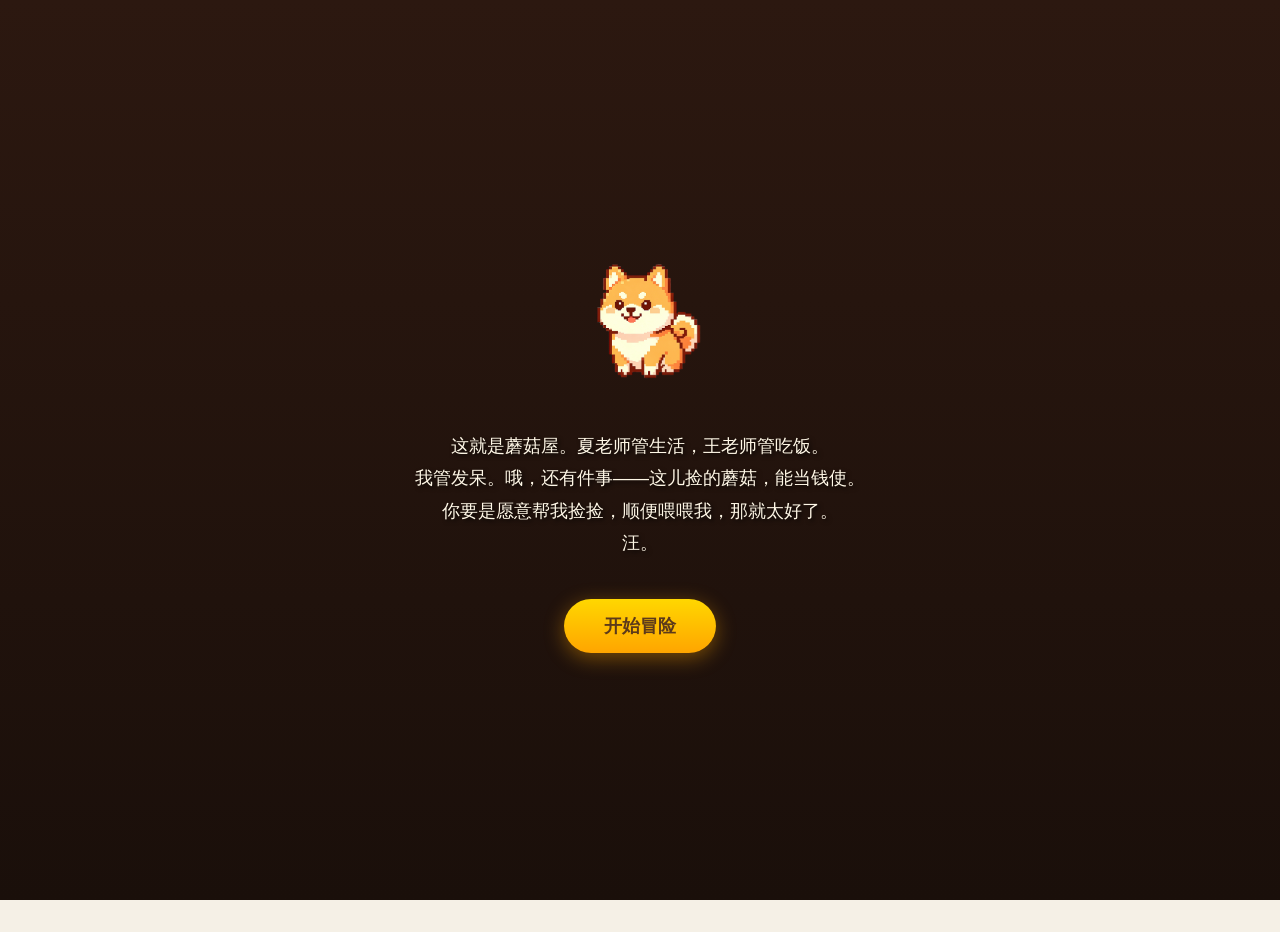
==== commit 529ec022: "与小h交互背景 新手教程界面优化" ====
--- a/index.html
+++ b/index.html
@@ -3,7 +3,7 @@
 <head>
     <meta charset="UTF-8">
     <meta name="viewport" content="width=device-width, initial-scale=1.0, maximum-scale=1.0, user-scalable=no, viewport-fit=cover">
-    <title>小H去哪儿</title>
+    <title>向往的小H</title>
     <link rel="stylesheet" href="style.css">
 </head>
 <body>
@@ -24,7 +24,7 @@
         <div class="opening-content">
             <img class="opening-xiaoh" src="assets/背景/小h立绘.png" alt="小H">
             <div class="opening-text">
-                这就是蘑菇屋。何老师管生活，黄老师管吃饭。<br>
+                这就是蘑菇屋。夏老师管生活，王老师管吃饭。<br>
                 我管发呆。哦，还有件事——这儿捡的蘑菇，能当钱使。<br>
                 你要是愿意帮我捡捡，顺便喂喂我，那就太好了。<br>
                 汪。
@@ -52,7 +52,7 @@
     <!-- 加载界面 -->
     <div id="loading-screen">
         <div class="loading-content">
-            <div class="loading-title">🐕 小H去哪儿</div>
+            <div class="loading-title">🐕 向往的小H</div>
             <div class="loading-xiaoh">
                 <img id="loading-xiaoh-img" src="assets/待机/001.png" alt="小H">
             </div>
@@ -274,7 +274,7 @@
                 </div>
                 <div class="postcard-content">
                     <div class="postcard-text" id="postcard-text">今天的田野好大，跑了好久~</div>
-                    <div class="postcard-guest" id="postcard-guest">💬 何老师："看到小H跑那么开心，我也开心呀~"</div>
+                    <div class="postcard-guest" id="postcard-guest">💬 夏老师："看到小H跑那么开心，我也开心呀~"</div>
                     <div class="postcard-reward">
                         <span>🍄</span>
                         <span id="reward-num">+12</span>
--- a/style.css
+++ b/style.css
@@ -1757,10 +1757,13 @@
         .interact-xiaoh-container {
             flex: 1;
             display: flex;
-            align-items: center;
+            align-items: flex-end;
             justify-content: center;
             padding: 20px;
             position: relative;
+            background: url('assets/背景/小h互动背景.png') no-repeat center center;
+            background-size: contain;
+            padding-bottom: 40px;
         }
         
         #interact-xiaoh {
@@ -2078,47 +2081,96 @@
         /* 对话框 */
         .tutorial-dialog {
             position: absolute;
-            bottom: 0;
-            left: 10px;
-            right: 10px;
-            max-width: calc(100% - 20px);
-            padding: 15px 20px;
-            background: linear-gradient(180deg, rgba(93, 58, 26, 0.95) 0%, rgba(61, 38, 18, 0.98) 100%);
-            border-radius: 16px 16px 0 0;
-            box-shadow: 0 -5px 30px rgba(0, 0, 0, 0.3);
+            bottom: 25px;
+            left: 15px;
+            right: 15px;
+            max-width: calc(100% - 30px);
+            padding: 22px 26px 28px;
+            background: linear-gradient(180deg, rgba(120, 70, 35, 0.97) 0%, rgba(75, 45, 22, 0.99) 100%);
+            border-radius: 24px 24px 8px 8px;
+            box-shadow: 0 10px 40px rgba(0, 0, 0, 0.45), 
+                        inset 0 2px 0 rgba(255, 255, 255, 0.12),
+                        inset 0 -2px 0 rgba(0, 0, 0, 0.2);
             pointer-events: auto;
             box-sizing: border-box;
+            border: 3px solid rgba(255, 215, 0, 0.35);
+            overflow: hidden;
+        }
+
+        .tutorial-dialog::before {
+            content: '';
+            position: absolute;
+            bottom: -14px;
+            left: 50%;
+            transform: translateX(-50%);
+            width: 36px;
+            height: 16px;
+            background: linear-gradient(180deg, rgba(75, 45, 22, 0.99) 0%, rgba(50, 30, 15, 0.95) 100%);
+            clip-path: polygon(50% 100%, 0 0, 100% 0);
+            box-shadow: 0 4px 12px rgba(0, 0, 0, 0.3);
+            border-left: 2px solid rgba(255, 215, 0, 0.25);
+            border-right: 2px solid rgba(255, 215, 0, 0.25);
+        }
+
+        .tutorial-dialog::after {
+            content: '';
+            position: absolute;
+            top: 0;
+            left: 15%;
+            right: 15%;
+            height: 4px;
+            background: linear-gradient(90deg, 
+                transparent 0%, 
+                rgba(255, 215, 0, 0.3) 20%, 
+                rgba(255, 215, 0, 0.6) 50%, 
+                rgba(255, 215, 0, 0.3) 80%, 
+                transparent 100%);
+            border-radius: 2px;
+            box-shadow: 0 0 10px rgba(255, 215, 0, 0.3);
+        }
+
+        .tutorial-dialog .dialog-inner {
+            position: relative;
+            z-index: 1;
         }
 
         .dialog-speaker {
-            font-size: 13px;
+            font-size: 19px;
             font-weight: bold;
             color: #FFD700;
-            margin-bottom: 6px;
-            text-shadow: 1px 1px 2px rgba(0, 0, 0, 0.5);
+            margin-bottom: 14px;
+            text-shadow: 1px 1px 3px rgba(0, 0, 0, 0.6);
+            display: flex;
+            align-items: center;
+            gap: 10px;
+        }
+
+        .dialog-speaker::before {
+            content: '';
+            width: 10px;
+            height: 10px;
+            background: radial-gradient(circle at 30% 30%, #FFF8E7, #FFD700);
+            border-radius: 50%;
+            box-shadow: 0 0 10px rgba(255, 215, 0, 0.7), 0 0 20px rgba(255, 215, 0, 0.3);
         }
 
         .dialog-text {
-            font-size: 15px;
+            font-size: 20px;
             color: #FFF8E7;
-            line-height: 1.5;
+            line-height: 1.75;
             text-shadow: 1px 1px 2px rgba(0, 0, 0, 0.5);
             white-space: pre-wrap;
-            margin-bottom: 12px;
-            min-height: 50px;
+            margin-bottom: 20px;
+            min-height: 90px;
             word-wrap: break-word;
+            letter-spacing: 0.5px;
         }
 
         .dialog-continue {
             text-align: center;
-            font-size: 13px;
+            font-size: 14px;
             color: #FFB347;
-            animation: pulse-scale 1s ease-in-out infinite;
-        }
-
-        @keyframes pulse-scale {
-            0%, 100% { transform: scale(1); }
-            50% { transform: scale(1.05); }
+            opacity: 0.85;
         }
 
         /* 箭头指引 */
@@ -2177,9 +2229,9 @@
             transform: translateX(-50%);
             background: rgba(255, 215, 0, 0.9);
             color: #5D3A1A;
-            padding: 8px 20px;
-            border-radius: 20px;
-            font-size: 14px;
+            padding: 10px 25px;
+            border-radius: 25px;
+            font-size: 18px;
             font-weight: bold;
             box-shadow: 0 3px 10px rgba(0, 0, 0, 0.3);
         }
@@ -2235,7 +2287,7 @@
         }
 
         .opening-text {
-            font-size: 16px;
+            font-size: 18px;
             color: #FFF8E7;
             line-height: 1.8;
             text-shadow: 2px 2px 4px rgba(0, 0, 0, 0.8);
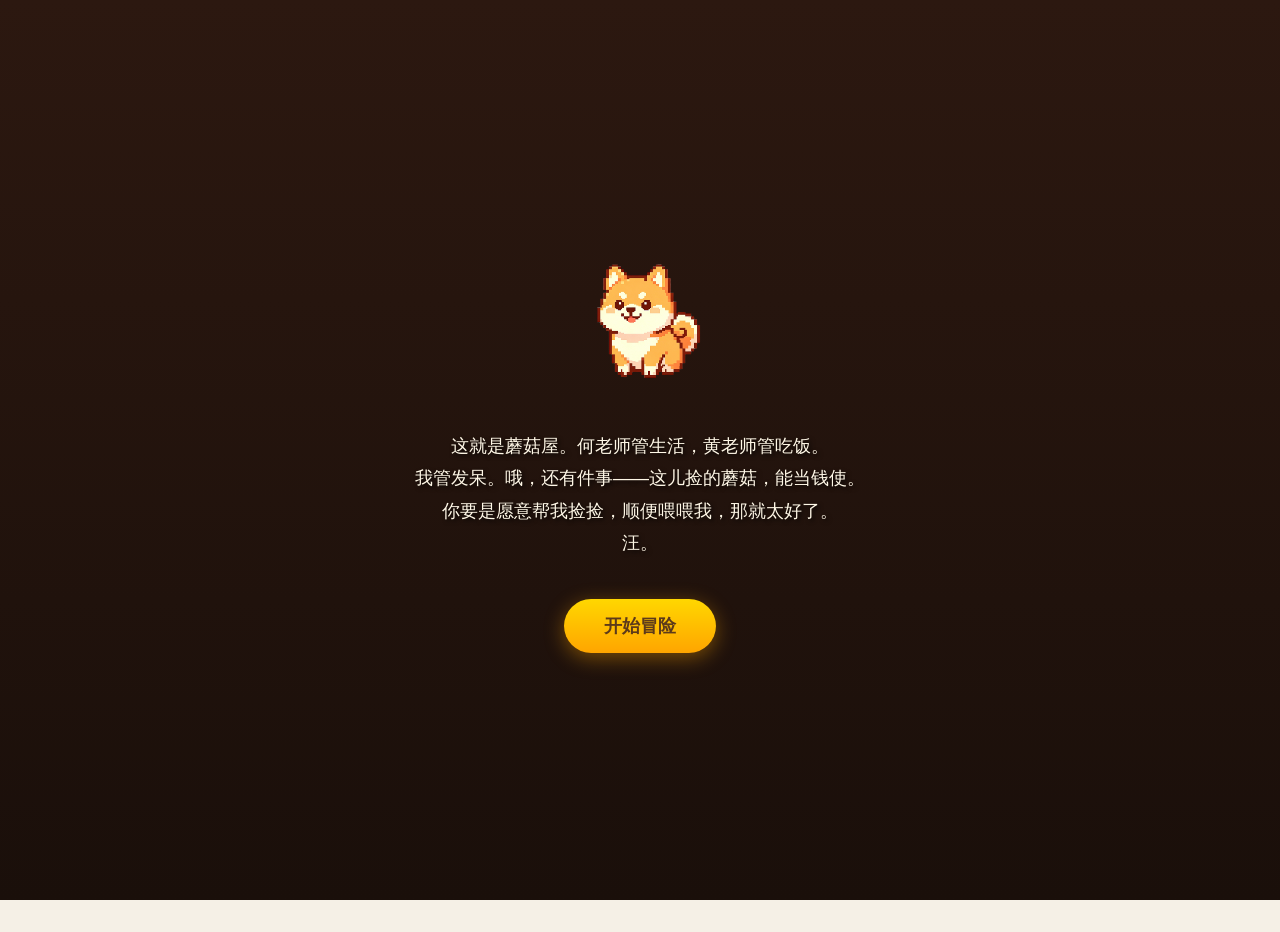
==== commit 24d72af2: "style: 统一界面样式与文案优化 1.  统一移除了按钮、弹窗的表情符号，调整按钮文字样式：     - 移除多数按钮、标题、弹窗内的emoji装饰     - 统一按钮文案，调整设置弹窗的布局，" ====
--- a/index.html
+++ b/index.html
@@ -24,7 +24,7 @@
         <div class="opening-content">
             <img class="opening-xiaoh" src="assets/背景/小h立绘.png" alt="小H">
             <div class="opening-text">
-                这就是蘑菇屋。夏老师管生活，王老师管吃饭。<br>
+                这就是蘑菇屋。何老师管生活，黄老师管吃饭。<br>
                 我管发呆。哦，还有件事——这儿捡的蘑菇，能当钱使。<br>
                 你要是愿意帮我捡捡，顺便喂喂我，那就太好了。<br>
                 汪。
@@ -39,11 +39,11 @@
     <!-- 教程完成弹窗 -->
     <div id="tutorial-complete">
         <div class="complete-content">
-            <div class="complete-title">🎉 恭喜完成新手教程！</div>
+            <div class="complete-title">恭喜完成新手教程！</div>
             <div class="complete-list">
-                🍄 蘑菇是这里的钱，捡得越多能买的东西越好<br>
-                🍖 带不同的食物，小H会去不同的地方<br>
-                🖼️ 小H每次出门都会寄明信片回来
+                蘑菇是这里的钱，捡得越多能买的东西越好<br>
+                带不同的食物，小H会去不同的地方<br>
+                小H每次出门都会寄明信片回来
             </div>
             <button class="complete-btn" id="complete-btn">开始自由探索</button>
         </div>
@@ -52,7 +52,7 @@
     <!-- 加载界面 -->
     <div id="loading-screen">
         <div class="loading-content">
-            <div class="loading-title">🐕 向往的小H</div>
+            <div class="loading-title">向往的小H</div>
             <div class="loading-xiaoh">
                 <img id="loading-xiaoh-img" src="assets/待机/001.png" alt="小H">
             </div>
@@ -94,8 +94,8 @@
         <!-- 首页 -->
         <div id="home-page" class="day">
             <!-- UI -->
-            <button id="day-night-toggle">☀️ 切换夜晚</button>
-            <button id="settings-btn">⚙️ 设置</button>
+            <button id="day-night-toggle">切换夜晚</button>
+            <button id="settings-btn">设置</button>
             <div id="album-btn">🖼️</div>
             <div id="mushroom-counter">
                 <span class="mushroom-icon">🍄</span>
@@ -118,13 +118,13 @@
             </div>
 
             <!-- 出发按钮 -->
-            <button id="go-btn">🚀 探险</button>
+            <button id="go-btn">探险</button>
             
             <!-- 商店按钮 -->
-            <button id="shop-btn">🛒 商店</button>
+            <button id="shop-btn">商店</button>
 
             <!--小H快跑 -->
-            <button id="run-btn">🏃 小H快跑</button>
+            <button id="run-btn">小H快跑</button>
         </div>
 
         <!-- 底部进度条（探险时显示） -->
@@ -138,9 +138,8 @@
         <div id="interact-page" style="display: none;">
             <div class="interact-header">
                 <div class="interact-back" id="interact-back">←</div>
-                <div class="interact-title">🐕 小H的日常</div>
+                <div class="interact-title">小H的日常</div>
                 <div class="intimacy-display">
-                    <span>💕</span>
                     <span id="intimacy-value">0</span>
                 </div>
             </div>
@@ -154,15 +153,15 @@
             
             <!-- 交互选项 -->
             <div class="interact-actions">
-                <button class="action-btn" id="action-feed">🍖 喂食</button>
-                <button class="action-btn" id="action-pet">✋ 摸摸</button>
-                <button class="action-btn" id="action-play">🎾 玩耍</button>
+                <button class="action-btn" id="action-feed">喂食</button>
+                <button class="action-btn" id="action-pet">摸摸</button>
+                <button class="action-btn" id="action-play">玩耍</button>
             </div>
             
             <!-- 心情日记 -->
             <div class="diary-section">
                 <div class="diary-header">
-                    <span>📔 心情日记</span>
+                    <span>心情日记</span>
                 </div>
                 <div class="diary-list" id="diary-list">
                     <div class="diary-empty">还没有日记哦~ 快来和小H互动吧！</div>
@@ -187,7 +186,7 @@
             </div>
             
             <!-- 探险按钮 -->
-            <button id="room-go-btn">🚀 探险</button>
+            <button id="room-go-btn">探险</button>
             
             <!-- 返回庭院箭头按钮 -->
             <button id="room-back-arrow">
@@ -195,15 +194,15 @@
             </button>
             
             <!-- 商店按钮 -->
-            <button id="room-shop-btn">🛒 商店</button>
+            <button id="room-shop-btn">商店</button>
 
             <!-- 小H快跑 -->
-            <button id="room-run-btn">🏃 小H快跑</button>
+            <button id="room-run-btn">小H快跑</button>
         </div>
 
         <!-- 进度条页面 -->
         <div id="progress-page">
-            <div class="progress-xiaoh">🐕</div>
+            <div class="progress-xiaoh"></div>
             <div class="progress-text">小H正在探险中...</div>
             <div class="progress-destination" id="progress-dest">目的地：田野</div>
             <div class="progress-bar-container">
@@ -231,21 +230,21 @@
         <!-- 出发弹窗 -->
         <div class="modal-overlay" id="go-modal">
             <div class="modal-content">
-                <div class="modal-title">🎒 给小H准备便当</div>
+                <div class="modal-title">给小H准备便当</div>
                 <div class="bento-options">
                     <div class="bento-card" data-type="snack" data-cost="5" data-time="60" data-reward="10-15">
-                        <div class="bento-icon">🍖</div>
+                        <div class="bento-icon"></div>
                         <div class="bento-name">小零食</div>
-                        <div class="bento-cost">🦴 5 骨头</div>
-                        <div class="bento-time">⏱ 1分钟</div>
-                        <div class="bento-reward">💰 带回 10-15</div>
+                        <div class="bento-cost">5 骨头</div>
+                        <div class="bento-time">1分钟</div>
+                        <div class="bento-reward">带回 10-15</div>
                     </div>
                     <div class="bento-card" data-type="normal" data-cost="15" data-time="180" data-reward="25-35">
-                        <div class="bento-icon">🍱</div>
+                        <div class="bento-icon"></div>
                         <div class="bento-name">普通便当</div>
-                        <div class="bento-cost">🦴 15 骨头</div>
-                        <div class="bento-time">⏱ 3分钟</div>
-                        <div class="bento-reward">💰 带回 25-35</div>
+                        <div class="bento-cost">15 骨头</div>
+                        <div class="bento-time">3分钟</div>
+                        <div class="bento-reward">带回 25-35</div>
                     </div>
                 </div>
                 <button class="modal-btn primary" id="confirm-go">出发！</button>
@@ -257,8 +256,8 @@
         <div class="modal-overlay photo-modal" id="photo-modal">
             <div class="modal-content">
                 <div class="photo-image" id="photo-img">
-                    <span style="font-size:80px">🏞️</span>
-                    <span class="photo-xiaoh">🐕</span>
+                    <span style="font-size:80px"></span>
+                    <span class="photo-xiaoh"></span>
                 </div>
                 <div class="photo-text" id="photo-text">小H发回了一张途中照片！</div>
                 <button class="modal-btn primary" id="photo-ok">继续等待</button>
@@ -268,15 +267,15 @@
         <!-- 归来弹窗 - 明信片 -->
         <div class="modal-overlay postcard-modal" id="postcard-modal">
             <div class="modal-content">
-                <div class="postcard-header">📮 小H寄来明信片！</div>
+                <div class="postcard-header">小H寄来明信片！</div>
                 <div class="postcard-image" id="postcard-img">
                     <img id="postcard-bg-image" src="" class="postcard-bg">
                 </div>
                 <div class="postcard-content">
                     <div class="postcard-text" id="postcard-text">今天的田野好大，跑了好久~</div>
-                    <div class="postcard-guest" id="postcard-guest">💬 夏老师："看到小H跑那么开心，我也开心呀~"</div>
+                    <div class="postcard-guest" id="postcard-guest">何老师："看到小H跑那么开心，我也开心呀~"</div>
                     <div class="postcard-reward">
-                        <span>🍄</span>
+                        <span></span>
                         <span id="reward-num">+12</span>
                     </div>
                     <div class="postcard-buttons">
@@ -290,15 +289,15 @@
         <!-- 设置弹窗 -->
         <div class="modal-overlay settings-modal" id="settings-modal">
             <div class="settings-content">
-                <div class="settings-title">⚙️ 设置</div>
+                <div class="settings-title">设置</div>
                 
                 <div class="settings-item">
-                    <span class="settings-label">🎵 背景音乐</span>
+                    <span class="settings-label">背景音乐</span>
                     <div class="settings-toggle active" id="bgm-toggle"></div>
                 </div>
                 
                 <div class="settings-item">
-                    <span class="settings-label">🔊 音效</span>
+                    <span class="settings-label">音效</span>
                     <div class="settings-toggle active" id="sound-toggle"></div>
                 </div>
 
@@ -315,7 +314,7 @@
             <div class="shop-mushrooms">🍄 <span id="shop-mushrooms-count">0</span></div>
             
             <!-- 标题 -->
-            <div class="shop-title">🛒 蘑菇商店</div>
+            <div class="shop-title">蘑菇商店</div>
             
             <!-- 背景图 -->
             <img class="shop-background" src="assets/背景/shop-background.png" alt="商店背景">
@@ -463,12 +462,12 @@
         <!-- 物品栏弹窗 -->
         <div class="modal-overlay inventory-modal" id="inventory-modal">
             <div class="modal-content">
-                <div class="modal-title">🎒 物品栏</div>
+                <div class="modal-title">物品栏</div>
                 
                 <div class="inventory-empty" id="inventory-empty" style="display:none;">
-                    <div class="empty-icon">📦</div>
+                    <div class="empty-icon"></div>
                     <div class="empty-text">哎呀~ 背包空空如也！<br>快去商店采购吧！</div>
-                    <button class="modal-btn primary" id="go-to-shop">🛒 去商店</button>
+                    <button class="modal-btn primary" id="go-to-shop">去商店</button>
                 </div>
 
                 <div class="inventory-items" id="inventory-items">
--- a/style.css
+++ b/style.css
@@ -598,16 +598,20 @@
             transform: none;
             width: 100px;
             height: 45px;
-            background: linear-gradient(180deg, #FF6B6B 0%, #EE5A5A 100%);
+            background: rgba(255,255,255,0.9);
             border: none;
             border-radius: 20px;
-            color: white;
+            color: #5D3A1A;
             font-size: 16px;
             font-weight: bold;
             cursor: pointer;
-            box-shadow: 0 4px 12px rgba(238, 90, 90, 0.4);
+            box-shadow: 0 2px 8px rgba(0,0,0,0.1);
             z-index: 100;
-            transition: all 0.2s;
+            transition: all 0.3s;
+        }
+        #go-btn:hover {
+            transform: scale(1.05);
+            box-shadow: 0 4px 12px rgba(0,0,0,0.2);
         }
         #go-btn:active { transform: scale(0.95); }
         #go-btn:disabled {
@@ -624,16 +628,20 @@
             transform: none;
             width: 100px;
             height: 45px;
-            background: linear-gradient(180deg, #4ECDC4 0%, #44A3A0 100%);
+            background: rgba(255,255,255,0.9);
             border: none;
             border-radius: 20px;
-            color: white;
+            color: #5D3A1A;
             font-size: 16px;
             font-weight: bold;
             cursor: pointer;
-            box-shadow: 0 4px 12px rgba(78, 205, 196, 0.4);
+            box-shadow: 0 2px 8px rgba(0,0,0,0.1);
             z-index: 100;
-            transition: all 0.2s;
+            transition: all 0.3s;
+        }
+        #shop-btn:hover {
+            transform: scale(1.05);
+            box-shadow: 0 4px 12px rgba(0,0,0,0.2);
         }
         #shop-btn:active { transform: scale(0.95); }
 
@@ -1757,13 +1765,10 @@
         .interact-xiaoh-container {
             flex: 1;
             display: flex;
-            align-items: flex-end;
+            align-items: center;
             justify-content: center;
             padding: 20px;
             position: relative;
-            background: url('assets/背景/小h互动背景.png') no-repeat center center;
-            background-size: contain;
-            padding-bottom: 40px;
         }
         
         #interact-xiaoh {
@@ -1812,18 +1817,18 @@
         }
         
         #action-feed {
-            background: linear-gradient(180deg, #FFB347 0%, #FF8C00 100%);
-            color: white;
+            background: rgba(255,255,255,0.9);
+            color: #5D3A1A;
         }
         
         #action-pet {
-            background: linear-gradient(180deg, #FFB6C1 0%, #FF69B4 100%);
-            color: white;
+            background: rgba(255,255,255,0.9);
+            color: #5D3A1A;
         }
         
         #action-play {
-            background: linear-gradient(180deg, #87CEEB 0%, #4169E1 100%);
-            color: white;
+            background: rgba(255,255,255,0.9);
+            color: #5D3A1A;
         }
         
         .action-btn:active {
@@ -2081,96 +2086,47 @@
         /* 对话框 */
         .tutorial-dialog {
             position: absolute;
-            bottom: 25px;
-            left: 15px;
-            right: 15px;
-            max-width: calc(100% - 30px);
-            padding: 22px 26px 28px;
-            background: linear-gradient(180deg, rgba(120, 70, 35, 0.97) 0%, rgba(75, 45, 22, 0.99) 100%);
-            border-radius: 24px 24px 8px 8px;
-            box-shadow: 0 10px 40px rgba(0, 0, 0, 0.45), 
-                        inset 0 2px 0 rgba(255, 255, 255, 0.12),
-                        inset 0 -2px 0 rgba(0, 0, 0, 0.2);
+            bottom: 0;
+            left: 10px;
+            right: 10px;
+            max-width: calc(100% - 20px);
+            padding: 15px 20px;
+            background: linear-gradient(180deg, rgba(93, 58, 26, 0.95) 0%, rgba(61, 38, 18, 0.98) 100%);
+            border-radius: 16px 16px 0 0;
+            box-shadow: 0 -5px 30px rgba(0, 0, 0, 0.3);
             pointer-events: auto;
             box-sizing: border-box;
-            border: 3px solid rgba(255, 215, 0, 0.35);
-            overflow: hidden;
-        }
-
-        .tutorial-dialog::before {
-            content: '';
-            position: absolute;
-            bottom: -14px;
-            left: 50%;
-            transform: translateX(-50%);
-            width: 36px;
-            height: 16px;
-            background: linear-gradient(180deg, rgba(75, 45, 22, 0.99) 0%, rgba(50, 30, 15, 0.95) 100%);
-            clip-path: polygon(50% 100%, 0 0, 100% 0);
-            box-shadow: 0 4px 12px rgba(0, 0, 0, 0.3);
-            border-left: 2px solid rgba(255, 215, 0, 0.25);
-            border-right: 2px solid rgba(255, 215, 0, 0.25);
-        }
-
-        .tutorial-dialog::after {
-            content: '';
-            position: absolute;
-            top: 0;
-            left: 15%;
-            right: 15%;
-            height: 4px;
-            background: linear-gradient(90deg, 
-                transparent 0%, 
-                rgba(255, 215, 0, 0.3) 20%, 
-                rgba(255, 215, 0, 0.6) 50%, 
-                rgba(255, 215, 0, 0.3) 80%, 
-                transparent 100%);
-            border-radius: 2px;
-            box-shadow: 0 0 10px rgba(255, 215, 0, 0.3);
-        }
-
-        .tutorial-dialog .dialog-inner {
-            position: relative;
-            z-index: 1;
         }
 
         .dialog-speaker {
-            font-size: 19px;
+            font-size: 13px;
             font-weight: bold;
             color: #FFD700;
-            margin-bottom: 14px;
-            text-shadow: 1px 1px 3px rgba(0, 0, 0, 0.6);
-            display: flex;
-            align-items: center;
-            gap: 10px;
-        }
-
-        .dialog-speaker::before {
-            content: '';
-            width: 10px;
-            height: 10px;
-            background: radial-gradient(circle at 30% 30%, #FFF8E7, #FFD700);
-            border-radius: 50%;
-            box-shadow: 0 0 10px rgba(255, 215, 0, 0.7), 0 0 20px rgba(255, 215, 0, 0.3);
+            margin-bottom: 6px;
+            text-shadow: 1px 1px 2px rgba(0, 0, 0, 0.5);
         }
 
         .dialog-text {
-            font-size: 20px;
+            font-size: 15px;
             color: #FFF8E7;
-            line-height: 1.75;
+            line-height: 1.5;
             text-shadow: 1px 1px 2px rgba(0, 0, 0, 0.5);
             white-space: pre-wrap;
-            margin-bottom: 20px;
-            min-height: 90px;
+            margin-bottom: 12px;
+            min-height: 50px;
             word-wrap: break-word;
-            letter-spacing: 0.5px;
         }
 
         .dialog-continue {
             text-align: center;
-            font-size: 14px;
+            font-size: 13px;
             color: #FFB347;
-            opacity: 0.85;
+            animation: pulse-scale 1s ease-in-out infinite;
+        }
+
+        @keyframes pulse-scale {
+            0%, 100% { transform: scale(1); }
+            50% { transform: scale(1.05); }
         }
 
         /* 箭头指引 */
@@ -2229,9 +2185,9 @@
             transform: translateX(-50%);
             background: rgba(255, 215, 0, 0.9);
             color: #5D3A1A;
-            padding: 10px 25px;
-            border-radius: 25px;
-            font-size: 18px;
+            padding: 8px 20px;
+            border-radius: 20px;
+            font-size: 14px;
             font-weight: bold;
             box-shadow: 0 3px 10px rgba(0, 0, 0, 0.3);
         }
@@ -2387,16 +2343,20 @@
     left: 20px;         /* 和探险按钮左对齐 */
     width: 100px;
     height: 45px;
-    background: linear-gradient(180deg, #FFD93D 0%, #F6AD55 100%);
+    background: rgba(255,255,255,0.9);
     border: none;
     border-radius: 20px;
     color: #5D3A1A;
     font-size: 16px;
     font-weight: bold;
     cursor: pointer;
-    box-shadow: 0 4px 12px rgba(255, 217, 61, 0.4);
+    box-shadow: 0 2px 8px rgba(0,0,0,0.1);
     z-index: 100;
-    transition: all 0.2s;
+    transition: all 0.3s;
+}
+#run-btn:hover {
+    transform: scale(1.05);
+    box-shadow: 0 4px 12px rgba(0,0,0,0.2);
 }
 #run-btn:active { transform: scale(0.95); }
 
@@ -2407,15 +2367,19 @@
     left: 20px;         /* 和探险按钮左对齐 */
     width: 100px;
     height: 45px;
-    background: linear-gradient(180deg, #FFD93D 0%, #F6AD55 100%);
+    background: rgba(255,255,255,0.9);
     border: none;
     border-radius: 20px;
     color: #5D3A1A;
     font-size: 16px;
     font-weight: bold;
     cursor: pointer;
-    box-shadow: 0 4px 12px rgba(255, 217, 61, 0.4);
+    box-shadow: 0 2px 8px rgba(0,0,0,0.1);
     z-index: 100;
-    transition: all 0.2s;
+    transition: all 0.3s;
+}
+#room-run-btn:hover {
+    transform: scale(1.05);
+    box-shadow: 0 4px 12px rgba(0,0,0,0.2);
 }
 #room-run-btn:active { transform: scale(0.95); }
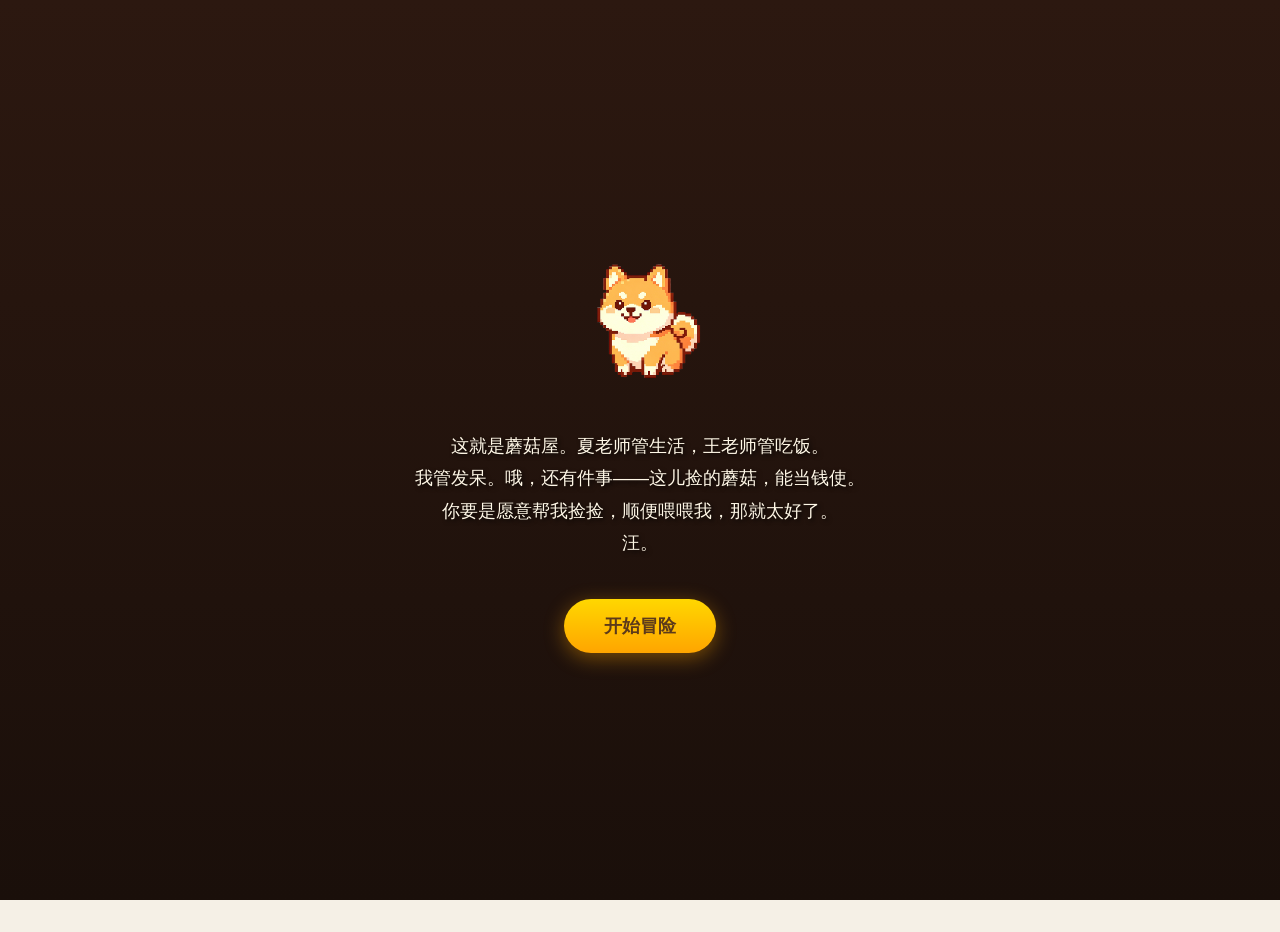
==== commit e46ce470: "Merge branch 'main' into main" ====
--- a/index.html
+++ b/index.html
@@ -24,7 +24,7 @@
         <div class="opening-content">
             <img class="opening-xiaoh" src="assets/背景/小h立绘.png" alt="小H">
             <div class="opening-text">
-                这就是蘑菇屋。何老师管生活，黄老师管吃饭。<br>
+                这就是蘑菇屋。夏老师管生活，王老师管吃饭。<br>
                 我管发呆。哦，还有件事——这儿捡的蘑菇，能当钱使。<br>
                 你要是愿意帮我捡捡，顺便喂喂我，那就太好了。<br>
                 汪。
@@ -273,7 +273,7 @@
                 </div>
                 <div class="postcard-content">
                     <div class="postcard-text" id="postcard-text">今天的田野好大，跑了好久~</div>
-                    <div class="postcard-guest" id="postcard-guest">何老师："看到小H跑那么开心，我也开心呀~"</div>
+                    <div class="postcard-guest" id="postcard-guest">💬 夏老师："看到小H跑那么开心，我也开心呀~"</div>
                     <div class="postcard-reward">
                         <span></span>
                         <span id="reward-num">+12</span>
--- a/style.css
+++ b/style.css
@@ -1765,10 +1765,13 @@
         .interact-xiaoh-container {
             flex: 1;
             display: flex;
-            align-items: center;
+            align-items: flex-end;
             justify-content: center;
             padding: 20px;
             position: relative;
+            background: url('assets/背景/小h互动背景.png') no-repeat center center;
+            background-size: contain;
+            padding-bottom: 40px;
         }
         
         #interact-xiaoh {
@@ -2086,47 +2089,96 @@
         /* 对话框 */
         .tutorial-dialog {
             position: absolute;
-            bottom: 0;
-            left: 10px;
-            right: 10px;
-            max-width: calc(100% - 20px);
-            padding: 15px 20px;
-            background: linear-gradient(180deg, rgba(93, 58, 26, 0.95) 0%, rgba(61, 38, 18, 0.98) 100%);
-            border-radius: 16px 16px 0 0;
-            box-shadow: 0 -5px 30px rgba(0, 0, 0, 0.3);
+            bottom: 25px;
+            left: 15px;
+            right: 15px;
+            max-width: calc(100% - 30px);
+            padding: 22px 26px 28px;
+            background: linear-gradient(180deg, rgba(120, 70, 35, 0.97) 0%, rgba(75, 45, 22, 0.99) 100%);
+            border-radius: 24px 24px 8px 8px;
+            box-shadow: 0 10px 40px rgba(0, 0, 0, 0.45), 
+                        inset 0 2px 0 rgba(255, 255, 255, 0.12),
+                        inset 0 -2px 0 rgba(0, 0, 0, 0.2);
             pointer-events: auto;
             box-sizing: border-box;
+            border: 3px solid rgba(255, 215, 0, 0.35);
+            overflow: hidden;
+        }
+
+        .tutorial-dialog::before {
+            content: '';
+            position: absolute;
+            bottom: -14px;
+            left: 50%;
+            transform: translateX(-50%);
+            width: 36px;
+            height: 16px;
+            background: linear-gradient(180deg, rgba(75, 45, 22, 0.99) 0%, rgba(50, 30, 15, 0.95) 100%);
+            clip-path: polygon(50% 100%, 0 0, 100% 0);
+            box-shadow: 0 4px 12px rgba(0, 0, 0, 0.3);
+            border-left: 2px solid rgba(255, 215, 0, 0.25);
+            border-right: 2px solid rgba(255, 215, 0, 0.25);
+        }
+
+        .tutorial-dialog::after {
+            content: '';
+            position: absolute;
+            top: 0;
+            left: 15%;
+            right: 15%;
+            height: 4px;
+            background: linear-gradient(90deg, 
+                transparent 0%, 
+                rgba(255, 215, 0, 0.3) 20%, 
+                rgba(255, 215, 0, 0.6) 50%, 
+                rgba(255, 215, 0, 0.3) 80%, 
+                transparent 100%);
+            border-radius: 2px;
+            box-shadow: 0 0 10px rgba(255, 215, 0, 0.3);
+        }
+
+        .tutorial-dialog .dialog-inner {
+            position: relative;
+            z-index: 1;
         }
 
         .dialog-speaker {
-            font-size: 13px;
+            font-size: 19px;
             font-weight: bold;
             color: #FFD700;
-            margin-bottom: 6px;
-            text-shadow: 1px 1px 2px rgba(0, 0, 0, 0.5);
+            margin-bottom: 14px;
+            text-shadow: 1px 1px 3px rgba(0, 0, 0, 0.6);
+            display: flex;
+            align-items: center;
+            gap: 10px;
+        }
+
+        .dialog-speaker::before {
+            content: '';
+            width: 10px;
+            height: 10px;
+            background: radial-gradient(circle at 30% 30%, #FFF8E7, #FFD700);
+            border-radius: 50%;
+            box-shadow: 0 0 10px rgba(255, 215, 0, 0.7), 0 0 20px rgba(255, 215, 0, 0.3);
         }
 
         .dialog-text {
-            font-size: 15px;
+            font-size: 20px;
             color: #FFF8E7;
-            line-height: 1.5;
+            line-height: 1.75;
             text-shadow: 1px 1px 2px rgba(0, 0, 0, 0.5);
             white-space: pre-wrap;
-            margin-bottom: 12px;
-            min-height: 50px;
+            margin-bottom: 20px;
+            min-height: 90px;
             word-wrap: break-word;
+            letter-spacing: 0.5px;
         }
 
         .dialog-continue {
             text-align: center;
-            font-size: 13px;
+            font-size: 14px;
             color: #FFB347;
-            animation: pulse-scale 1s ease-in-out infinite;
-        }
-
-        @keyframes pulse-scale {
-            0%, 100% { transform: scale(1); }
-            50% { transform: scale(1.05); }
+            opacity: 0.85;
         }
 
         /* 箭头指引 */
@@ -2185,9 +2237,9 @@
             transform: translateX(-50%);
             background: rgba(255, 215, 0, 0.9);
             color: #5D3A1A;
-            padding: 8px 20px;
-            border-radius: 20px;
-            font-size: 14px;
+            padding: 10px 25px;
+            border-radius: 25px;
+            font-size: 18px;
             font-weight: bold;
             box-shadow: 0 3px 10px rgba(0, 0, 0, 0.3);
         }
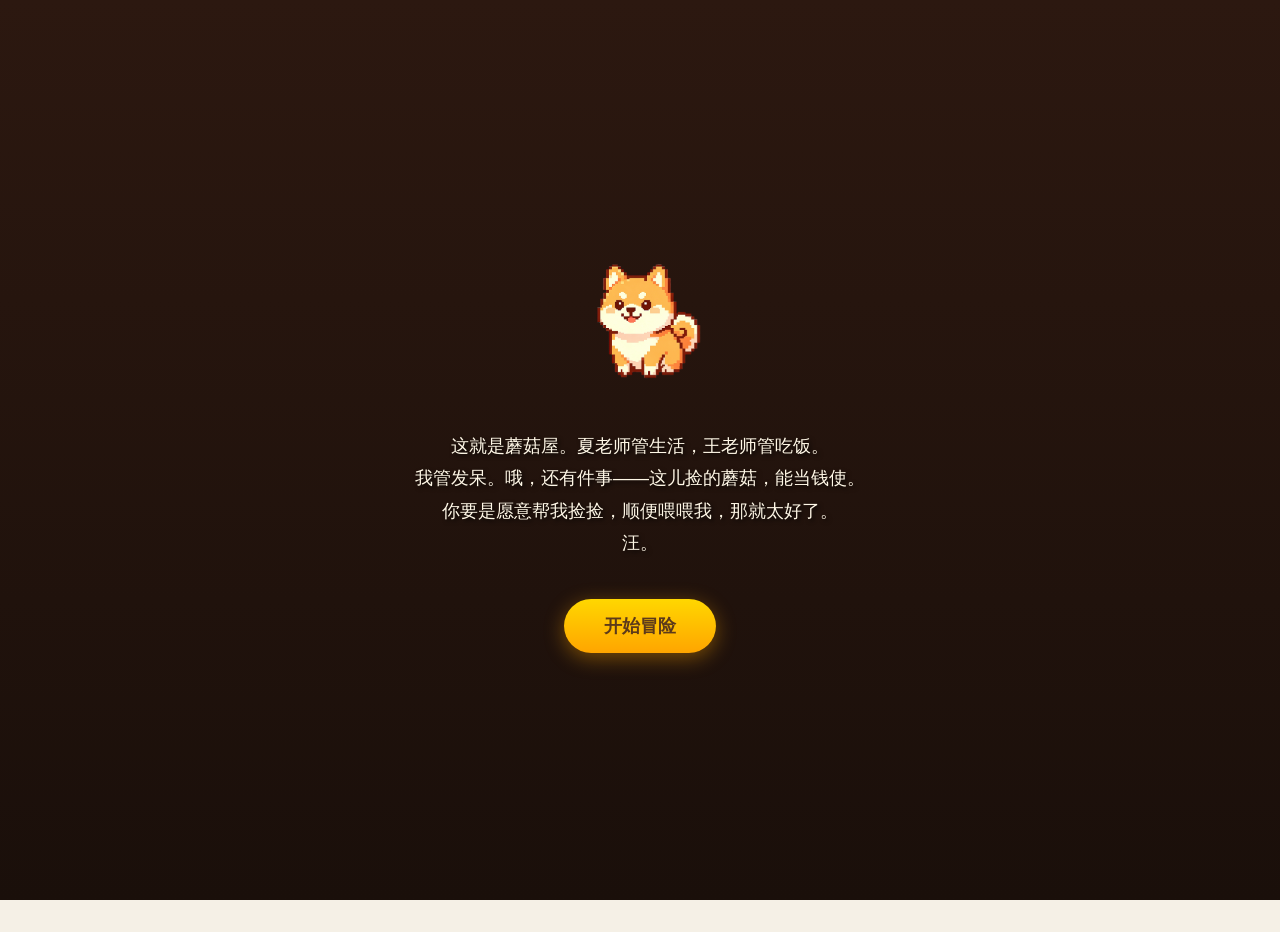
==== commit 8f2b2c27: "add出发, 商店, 喂食, 快跑, 抚摸, 玩耍, 设置, 图鉴-1, 蘑菇数值等游戏功能图标" ====
--- a/index.html
+++ b/index.html
@@ -95,11 +95,10 @@
         <div id="home-page" class="day">
             <!-- UI -->
             <button id="day-night-toggle">切换夜晚</button>
-            <button id="settings-btn">设置</button>
-            <div id="album-btn">🖼️</div>
+            <button id="settings-btn" style="background: url('assets/组件/设置.png') no-repeat center/cover; width: 60px; height: 60px; border: none; cursor: pointer;"></button>
+            <div id="album-btn" style="background: url('assets/组件/图鉴-1.png') no-repeat center/cover; width: 60px; height: 60px;"></div>
             <div id="mushroom-counter">
-                <span class="mushroom-icon">🍄</span>
-                <span id="mushroom-num">20</span>
+                <span style="position: relative; z-index: 1;">🍄<span id="mushroom-num">20</span></span>
             </div>
             
             <!-- 门按钮 -->
@@ -118,13 +117,13 @@
             </div>
 
             <!-- 出发按钮 -->
-            <button id="go-btn">探险</button>
+            <button id="go-btn" style="background: url('assets/组件/出发.png') no-repeat center/cover; width: 60px; height: 60px; border: none; cursor: pointer; color: transparent;"></button>
             
             <!-- 商店按钮 -->
-            <button id="shop-btn">商店</button>
+            <button id="shop-btn" style="background: url('assets/组件/商店.png') no-repeat center/cover; width: 60px; height: 60px; border: none; cursor: pointer;"></button>
 
             <!--小H快跑 -->
-            <button id="run-btn">小H快跑</button>
+            <button id="run-btn" style="background: url('assets/组件/快跑.png') no-repeat center/cover; width: 60px; height: 60px; border: none; cursor: pointer; color: transparent;"></button>
         </div>
 
         <!-- 底部进度条（探险时显示） -->
@@ -153,9 +152,9 @@
             
             <!-- 交互选项 -->
             <div class="interact-actions">
-                <button class="action-btn" id="action-feed">喂食</button>
-                <button class="action-btn" id="action-pet">摸摸</button>
-                <button class="action-btn" id="action-play">玩耍</button>
+                <button class="action-btn" id="action-feed" style="background: url('assets/组件/喂食.png') no-repeat center/cover; width: 60px; height: 60px; border: none; cursor: pointer; color: transparent;"></button>
+                <button class="action-btn" id="action-pet" style="background: url('assets/组件/抚摸.png') no-repeat center/cover; width: 60px; height: 60px; border: none; cursor: pointer; color: transparent;"></button>
+                <button class="action-btn" id="action-play" style="background: url('assets/组件/玩耍.png') no-repeat center/cover; width: 60px; height: 60px; border: none; cursor: pointer; color: transparent;"></button>
             </div>
             
             <!-- 心情日记 -->
@@ -176,8 +175,7 @@
             
             <!-- 蘑菇币数量 -->
             <div id="room-mushroom-counter">
-                <span class="mushroom-icon">🍄</span>
-                <span id="room-mushroom-num">20</span>
+                <span style="position: relative; z-index: 1;">🍄<span id="room-mushroom-num">20</span></span>
             </div>
             
             <!-- 小H（屋子内） -->
@@ -186,7 +184,7 @@
             </div>
             
             <!-- 探险按钮 -->
-            <button id="room-go-btn">探险</button>
+            <button id="room-go-btn" style="background: url('assets/组件/出发.png') no-repeat center/cover; width: 60px; height: 60px; border: none; cursor: pointer; color: transparent;"></button>
             
             <!-- 返回庭院箭头按钮 -->
             <button id="room-back-arrow">
@@ -194,10 +192,10 @@
             </button>
             
             <!-- 商店按钮 -->
-            <button id="room-shop-btn">商店</button>
+            <button id="room-shop-btn" style="background: url('assets/组件/商店.png') no-repeat center/cover; width: 60px; height: 60px; border: none; cursor: pointer;"></button>
 
             <!-- 小H快跑 -->
-            <button id="room-run-btn">小H快跑</button>
+            <button id="room-run-btn" style="background: url('assets/组件/快跑.png') no-repeat center/cover; width: 60px; height: 60px; border: none; cursor: pointer; color: transparent;"></button>
         </div>
 
         <!-- 进度条页面 -->
--- a/style.css
+++ b/style.css
@@ -118,12 +118,13 @@
             position: absolute;
             top: 20px;
             right: 20px;
-            background: rgba(255,255,255,0.9);
-            border-radius: 25px;
-            padding: 8px 16px;
-            display: flex;
-            align-items: center;
-            gap: 6px;
+            background: url('assets/组件/蘑菇数值.png') no-repeat center/cover;
+            background-size:100px 80px;
+            width: 80px;
+            height: 40px;
+            display: flex;
+            align-items: center;
+            justify-content: center;
             box-shadow: 0 2px 8px rgba(0,0,0,0.1);
             z-index: 100;
         }
@@ -145,7 +146,7 @@
             left: 20px;
             padding: 8px 14px;
             background: rgba(255,255,255,0.9);
-            border-radius: 20px;
+            border-radius: 0;
             border: none;
             font-size: 14px;
             font-weight: bold;
@@ -482,12 +483,14 @@
             position: absolute;
             top: 20px;
             right: 20px;
-            background: rgba(255,255,255,0.9);
+            background: url('assets/组件/蘑菇数值.png') no-repeat center/cover;
+            background-size: cover;
+            width: 80px;
+            height: 40px;
             border-radius: 25px;
-            padding: 8px 16px;
-            display: flex;
-            align-items: center;
-            gap: 6px;
+            display: flex;
+            align-items: center;
+            justify-content: center;
             box-shadow: 0 2px 8px rgba(0,0,0,0.1);
             z-index: 100;
         }
@@ -525,7 +528,7 @@
             height: 45px;
             background: linear-gradient(180deg, #FF6B6B 0%, #EE5A5A 100%);
             border: none;
-            border-radius: 20px;
+            border-radius: 0;
             color: white;
             font-size: 16px;
             font-weight: bold;
@@ -551,7 +554,7 @@
             height: 45px;
             background: linear-gradient(180deg, #4ECDC4 0%, #44A3A0 100%);
             border: none;
-            border-radius: 20px;
+            border-radius: 0;
             color: white;
             font-size: 16px;
             font-weight: bold;
@@ -600,7 +603,7 @@
             height: 45px;
             background: rgba(255,255,255,0.9);
             border: none;
-            border-radius: 20px;
+            border-radius: 0;
             color: #5D3A1A;
             font-size: 16px;
             font-weight: bold;
@@ -630,7 +633,7 @@
             height: 45px;
             background: rgba(255,255,255,0.9);
             border: none;
-            border-radius: 20px;
+            border-radius: 0;
             color: #5D3A1A;
             font-size: 16px;
             font-weight: bold;
@@ -1502,7 +1505,8 @@
             width: 100%;
             height: 100%;
             flex-direction: column;
-            background: #f5f0e6;
+            background: url('assets/背景/相册背景.jpg') no-repeat center center;
+            background-size: cover;
         }
 
         .album-header {
@@ -1644,8 +1648,11 @@
         .album-empty {
             grid-column: 1 / -1;
             text-align: center;
-            padding: 60px 20px;
-            color: #999;
+            padding: 40px 25px;
+            background: rgba(255, 255, 255, 0.85);
+            border-radius: 20px;
+            margin: 20px;
+            backdrop-filter: blur(5px);
         }
         .album-empty-icon {
             font-size: 60px;
@@ -1653,6 +1660,9 @@
         }
         .album-empty-text {
             font-size: 16px;
+            color: #5D3A1A;
+            font-weight: 500;
+            line-height: 1.6;
         }
 
         /* 大图查看 */
@@ -1807,7 +1817,7 @@
             width: 100px;
             height: 55px;
             border: none;
-            border-radius: 18px;
+            border-radius: 0;
             font-size: 15px;
             font-weight: bold;
             cursor: pointer;
@@ -2397,7 +2407,7 @@
     height: 45px;
     background: rgba(255,255,255,0.9);
     border: none;
-    border-radius: 20px;
+    border-radius: 0;
     color: #5D3A1A;
     font-size: 16px;
     font-weight: bold;
@@ -2421,7 +2431,7 @@
     height: 45px;
     background: rgba(255,255,255,0.9);
     border: none;
-    border-radius: 20px;
+    border-radius: 0;
     color: #5D3A1A;
     font-size: 16px;
     font-weight: bold;
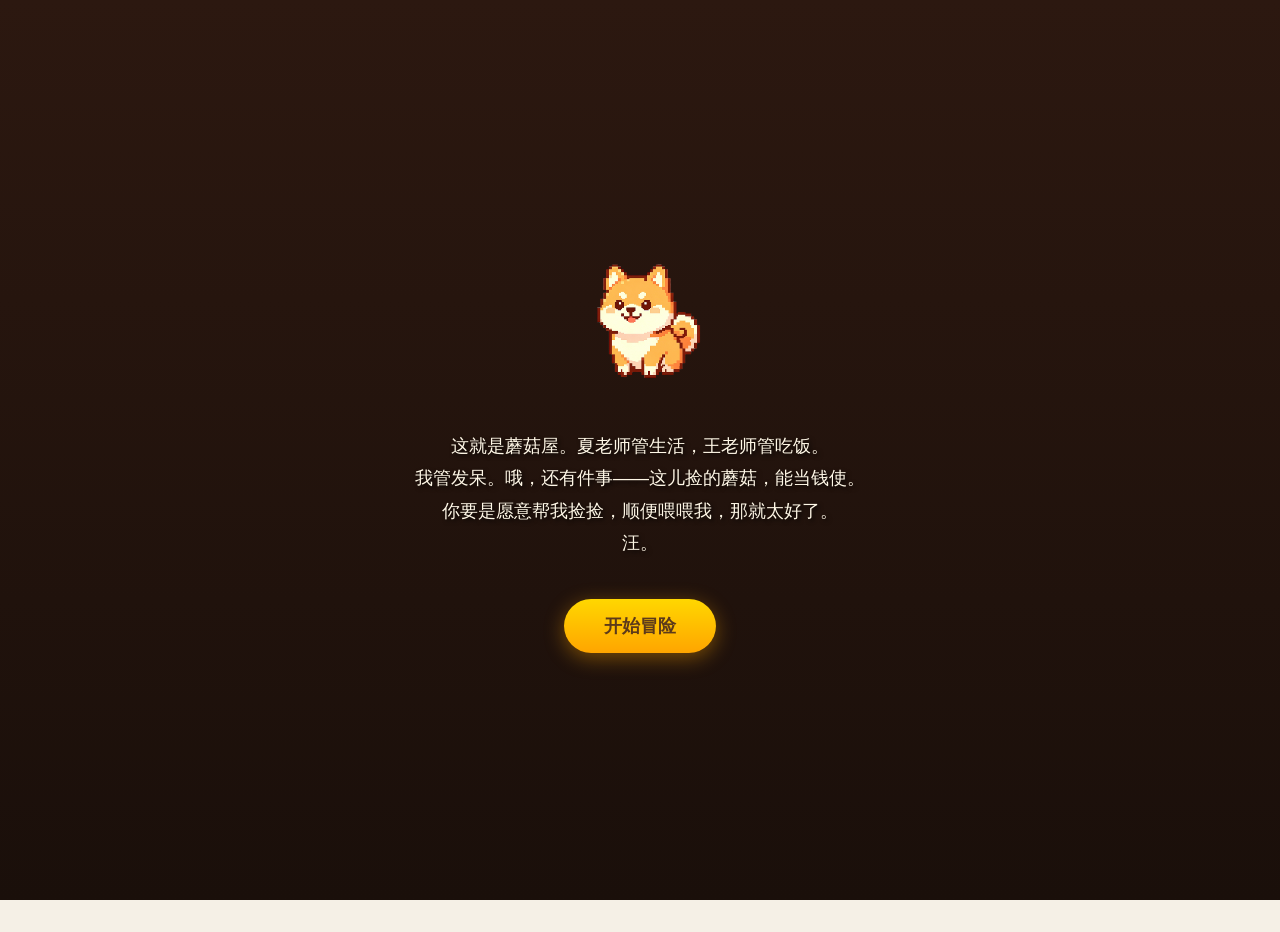
==== commit c40a6751: "style(room-page): replace album button emoji with custom image 将相册按钮从emoji替换为自定义的图鉴图标图片，调整按钮尺寸与背景样式" ====
--- a/index.html
+++ b/index.html
@@ -171,7 +171,7 @@
         <!-- 屋子界面 -->
         <div id="room-page">
             <!-- 相册按钮 -->
-            <div id="room-album-btn">🖼️</div>
+            <div id="room-album-btn" style="background: url('assets/组件/图鉴-1.png') no-repeat center/cover; width: 60px; height: 60px;"></div>
             
             <!-- 蘑菇币数量 -->
             <div id="room-mushroom-counter">
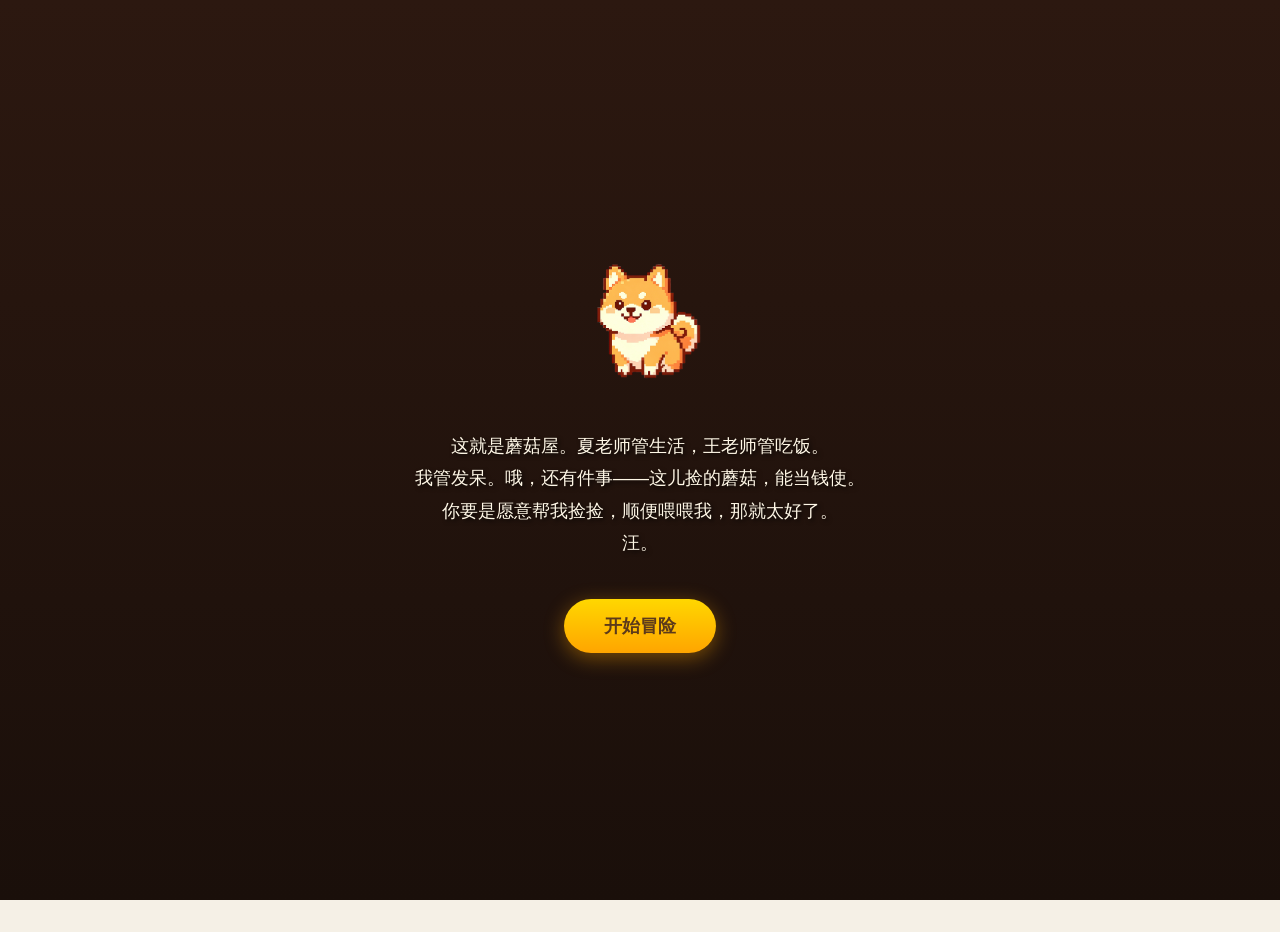
==== commit ef0a3e45: "style(index.html): 调整交互按钮尺寸为80x80像素 将原本60x60的喂食、抚摸、玩耍交互按钮统一放大尺寸，优化视觉展示效果" ====
--- a/index.html
+++ b/index.html
@@ -152,9 +152,9 @@
             
             <!-- 交互选项 -->
             <div class="interact-actions">
-                <button class="action-btn" id="action-feed" style="background: url('assets/组件/喂食.png') no-repeat center/cover; width: 60px; height: 60px; border: none; cursor: pointer; color: transparent;"></button>
-                <button class="action-btn" id="action-pet" style="background: url('assets/组件/抚摸.png') no-repeat center/cover; width: 60px; height: 60px; border: none; cursor: pointer; color: transparent;"></button>
-                <button class="action-btn" id="action-play" style="background: url('assets/组件/玩耍.png') no-repeat center/cover; width: 60px; height: 60px; border: none; cursor: pointer; color: transparent;"></button>
+                <button class="action-btn" id="action-feed" style="background: url('assets/组件/喂食.png') no-repeat center/cover; width: 80px; height: 80px; border: none; cursor: pointer; color: transparent;"></button>
+                <button class="action-btn" id="action-pet" style="background: url('assets/组件/抚摸.png') no-repeat center/cover; width: 80px; height: 80px; border: none; cursor: pointer; color: transparent;"></button>
+                <button class="action-btn" id="action-play" style="background: url('assets/组件/玩耍.png') no-repeat center/cover; width: 80px; height: 80px; border: none; cursor: pointer; color: transparent;"></button>
             </div>
             
             <!-- 心情日记 -->
